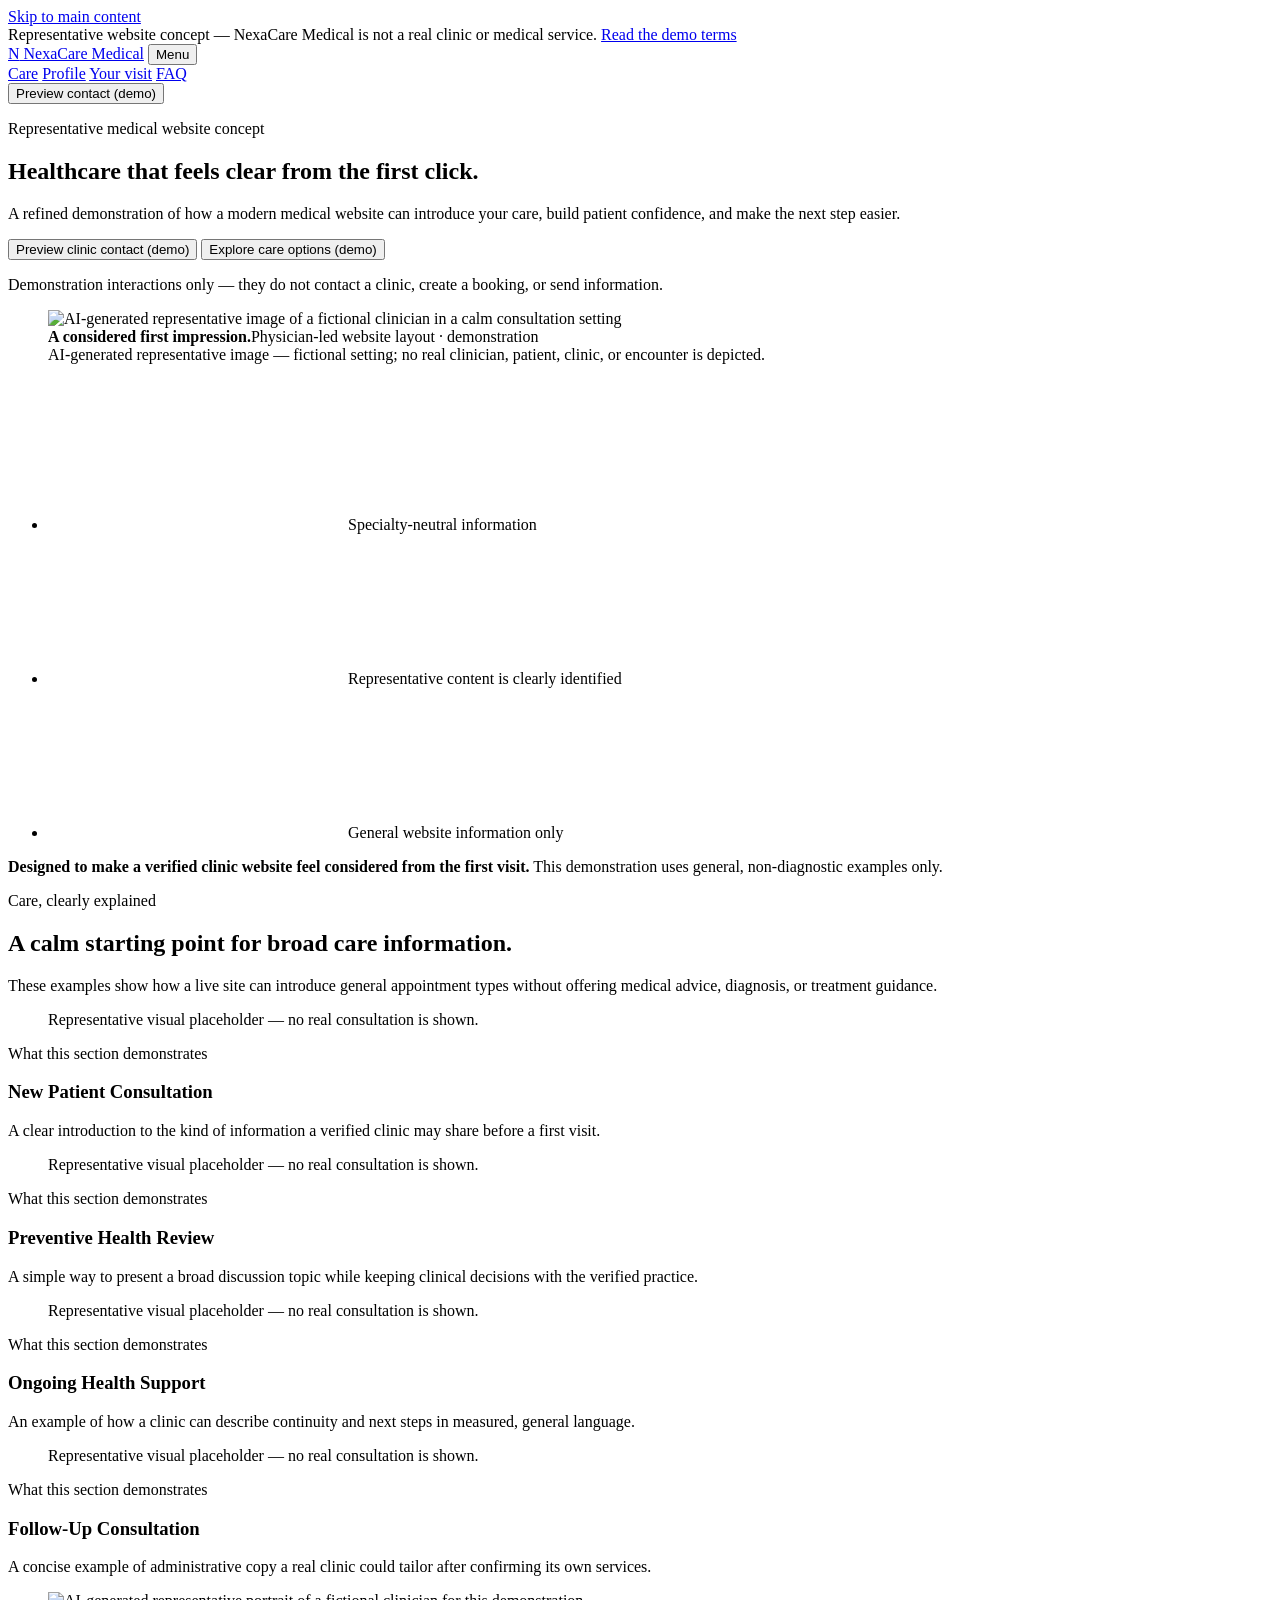
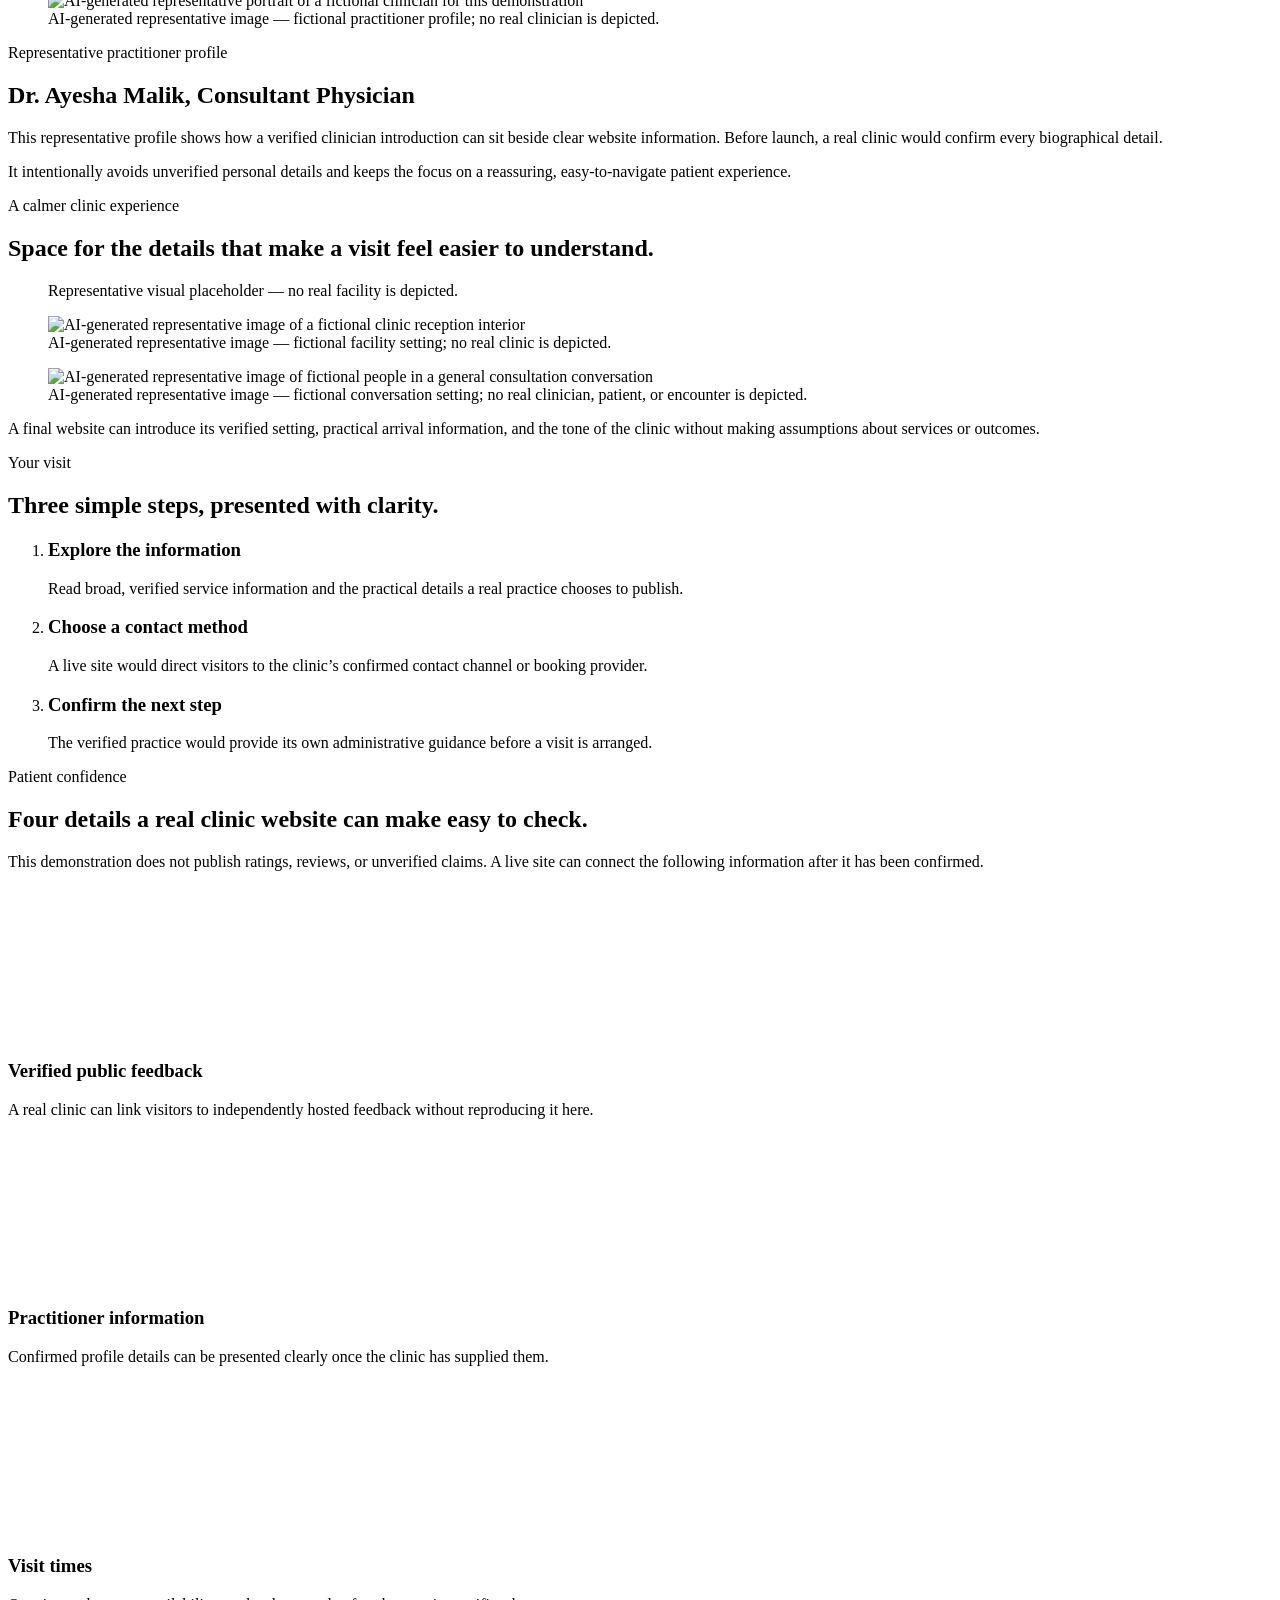
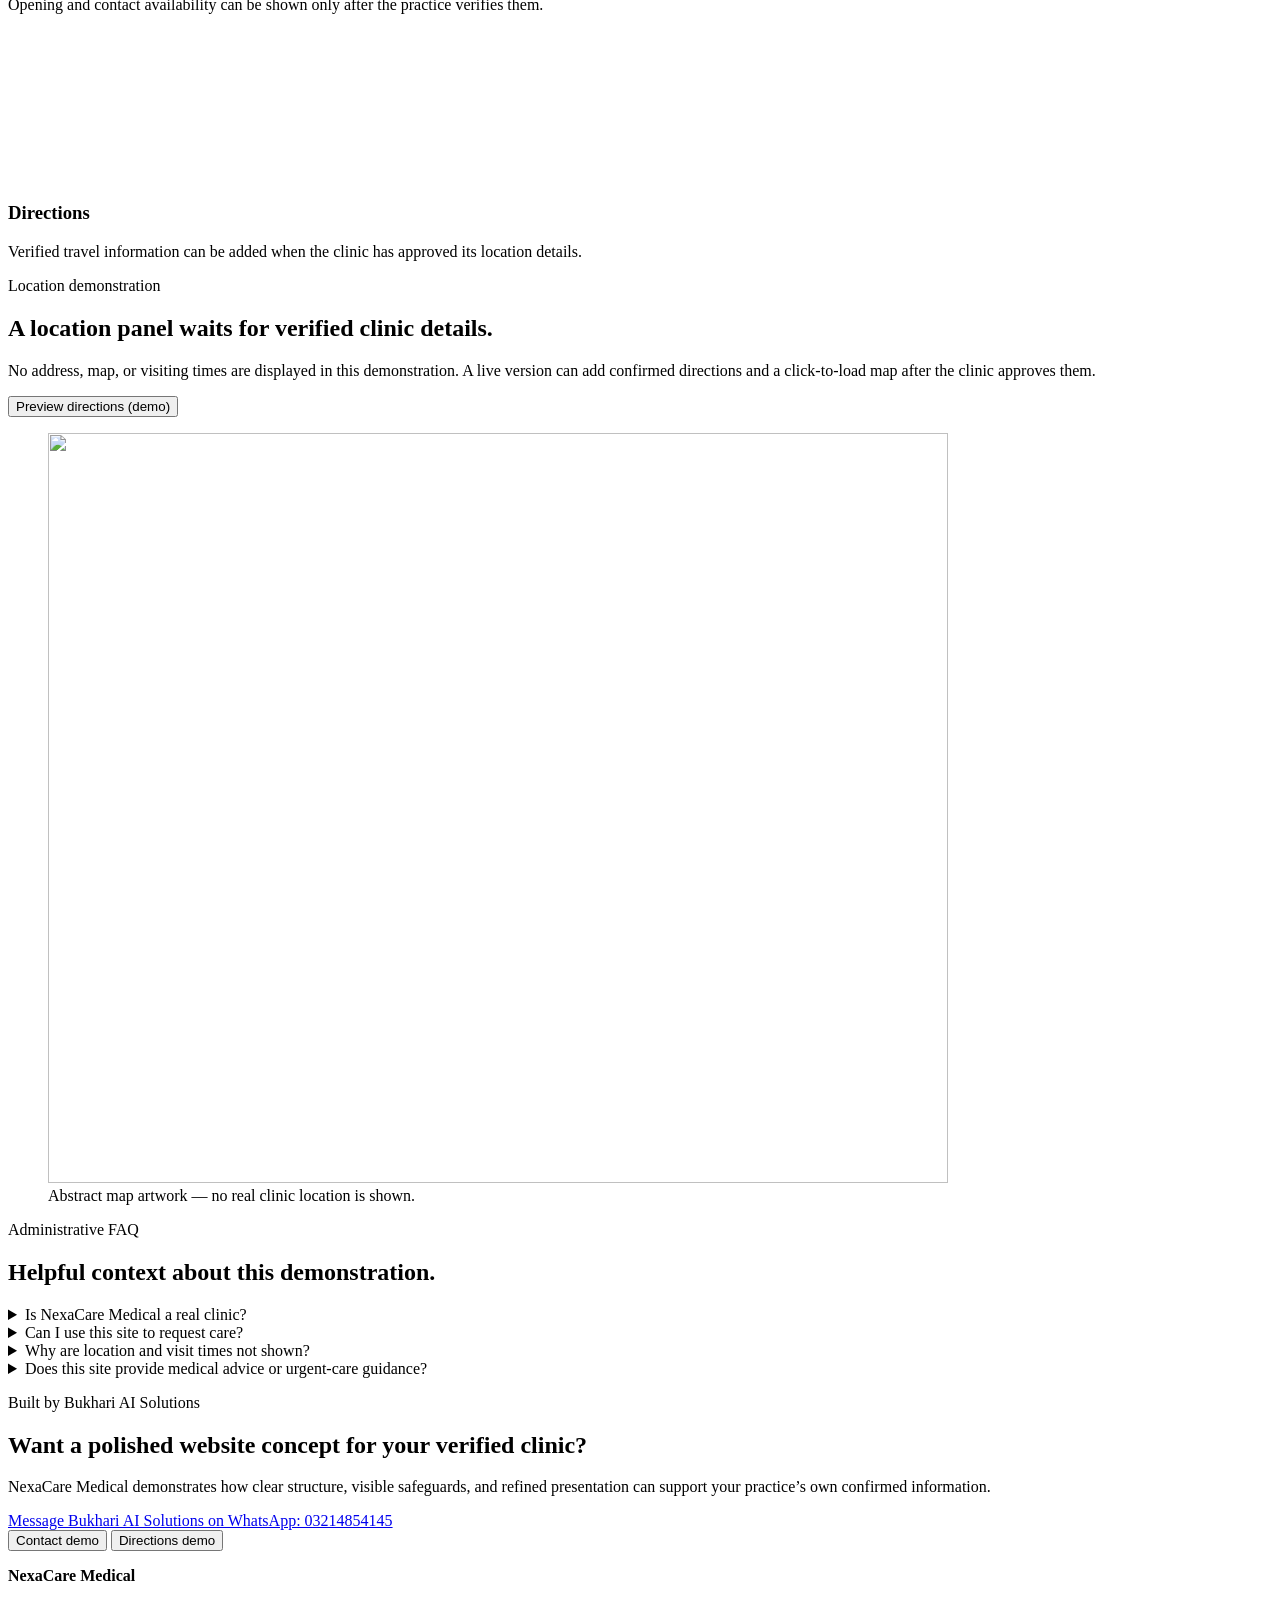
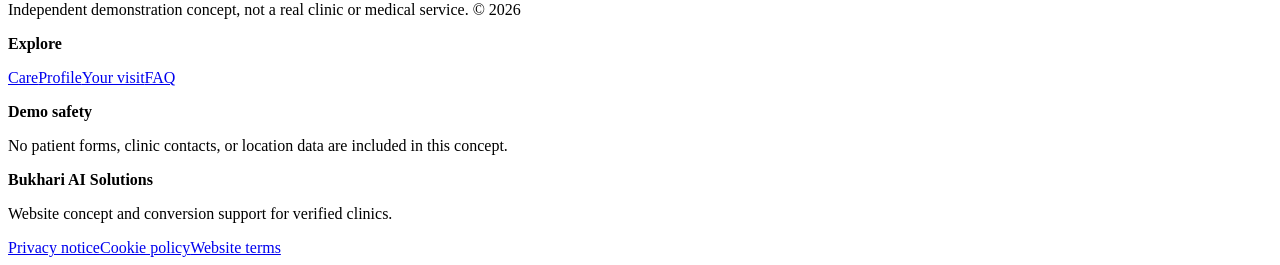
==== index.html @ 62e8ba87 "Manual" ====
<!doctype html>
<html lang="en">
<head>
  <meta charset="utf-8">
  <meta name="viewport" content="width=device-width, initial-scale=1">
  <meta name="robots" content="noindex, nofollow, noarchive, nosnippet">
  <meta name="description" content="NexaCare Medical is a representative static website concept by Bukhari AI Solutions.">
  <title>NexaCare Medical — Demonstration concept</title>
  <link rel="icon" href="data:image/svg+xml,%3Csvg xmlns='http://www.w3.org/2000/svg' viewBox='0 0 64 64'%3E%3Crect width='64' height='64' rx='14' fill='%23102A33'/%3E%3Cpath d='M18 45V19h7l14 16V19h7v26h-7L25 29v16z' fill='%23FFFFFF'/%3E%3Cpath d='M32 13v12M26 19h12' stroke='%23E9785D' stroke-width='4' stroke-linecap='round'/%3E%3C/svg%3E">
  <link rel="stylesheet" href="assets/css/style.css">
  <script src="assets/js/main.js" defer></script>
</head>
<body class="home-page">
  <a class="skip-link" href="#main-content">Skip to main content</a>
  <div class="demo-marquee" role="note">Representative website concept — NexaCare Medical is not a real clinic or medical service. <a href="website-terms.html">Read the demo terms</a></div>

  <header class="site-header">
    <a class="brand" href="index.html" aria-label="NexaCare Medical home"><span aria-hidden="true">N</span> NexaCare Medical</a>
    <button class="menu-toggle js-menu-toggle" type="button" aria-controls="primary-navigation" aria-expanded="false">Menu</button>
    <nav id="primary-navigation" class="primary-navigation" aria-label="Primary">
      <a href="#care">Care</a>
      <a href="#doctor">Profile</a>
      <a href="#visit">Your visit</a>
      <a href="#faq">FAQ</a>
    </nav>
    <button class="button js-demo-action" type="button" data-demo-action="Preview contact" aria-describedby="demo-action-note">Preview contact (demo)</button>
  </header>

  <main id="main-content">
    <section class="page-intro" aria-labelledby="hero-title">
      <div>
        <p class="eyebrow">Representative medical website concept</p>
        <h1 id="hero-title">Healthcare that feels clear from the first click.</h1>
        <p>A refined demonstration of how a modern medical website can introduce your care, build patient confidence, and make the next step easier.</p>
        <div class="action-group" aria-label="Demonstration actions">
          <button class="button button--primary js-demo-action" type="button" data-demo-action="Preview clinic contact" aria-describedby="demo-action-note">Preview clinic contact (demo)</button>
          <button class="button button--secondary js-demo-action" type="button" data-demo-action="Explore care options" aria-describedby="demo-action-note">Explore care options (demo)</button>
        </div>
        <p class="demo-control-note" id="demo-action-note">Demonstration interactions only — they do not contact a clinic, create a booking, or send information.</p>
      </div>
      <figure class="representative-visual hero-visual">
        <img src="assets/images/nexacare-hero.webp" alt="AI-generated representative image of a fictional clinician in a calm consultation setting" width="1600" height="1200" fetchpriority="high" decoding="async">
        <div class="hero-visual__note"><strong>A considered first impression.</strong><span>Physician-led website layout · demonstration</span></div>
        <figcaption>AI-generated representative image — fictional setting; no real clinician, patient, clinic, or encounter is depicted.</figcaption>
      </figure>
      <ul class="trust-cues" aria-label="Demo safeguards">
        <li><svg class="icon" aria-hidden="true"><use href="assets/icons/icon-sprite.svg#check"/></svg>Specialty-neutral information</li>
        <li><svg class="icon" aria-hidden="true"><use href="assets/icons/icon-sprite.svg#check"/></svg>Representative content is clearly identified</li>
        <li><svg class="icon" aria-hidden="true"><use href="assets/icons/icon-sprite.svg#check"/></svg>General website information only</li>
      </ul>
    </section>

    <aside class="trust-strip" aria-label="Website concept summary">
      <p><strong>Designed to make a verified clinic website feel considered from the first visit.</strong> This demonstration uses general, non-diagnostic examples only.</p>
    </aside>

    <section id="care" aria-labelledby="care-title">
      <p class="eyebrow">Care, clearly explained</p>
      <h2 id="care-title">A calm starting point for broad care information.</h2>
      <p>These examples show how a live site can introduce general appointment types without offering medical advice, diagnosis, or treatment guidance.</p>
      <div class="service-grid">
        <article class="service-card">
          <figure class="representative-visual"><div class="representative-visual__placeholder" aria-hidden="true"></div><figcaption>Representative visual placeholder — no real consultation is shown.</figcaption></figure>
          <p class="eyebrow">What this section demonstrates</p><h3>New Patient Consultation</h3>
          <p>A clear introduction to the kind of information a verified clinic may share before a first visit.</p>
        </article>
        <article class="service-card">
          <figure class="representative-visual"><div class="representative-visual__placeholder" aria-hidden="true"></div><figcaption>Representative visual placeholder — no real consultation is shown.</figcaption></figure>
          <p class="eyebrow">What this section demonstrates</p><h3>Preventive Health Review</h3>
          <p>A simple way to present a broad discussion topic while keeping clinical decisions with the verified practice.</p>
        </article>
        <article class="service-card">
          <figure class="representative-visual"><div class="representative-visual__placeholder" aria-hidden="true"></div><figcaption>Representative visual placeholder — no real consultation is shown.</figcaption></figure>
          <p class="eyebrow">What this section demonstrates</p><h3>Ongoing Health Support</h3>
          <p>An example of how a clinic can describe continuity and next steps in measured, general language.</p>
        </article>
        <article class="service-card">
          <figure class="representative-visual"><div class="representative-visual__placeholder" aria-hidden="true"></div><figcaption>Representative visual placeholder — no real consultation is shown.</figcaption></figure>
          <p class="eyebrow">What this section demonstrates</p><h3>Follow-Up Consultation</h3>
          <p>A concise example of administrative copy a real clinic could tailor after confirming its own services.</p>
        </article>
      </div>
    </section>

    <section id="doctor" aria-labelledby="doctor-title">
      <figure class="representative-visual"><img src="assets/images/nexacare-doctor.webp" alt="AI-generated representative portrait of a fictional clinician for this demonstration" width="1200" height="1500" loading="lazy" decoding="async"><figcaption>AI-generated representative image — fictional practitioner profile; no real clinician is depicted.</figcaption></figure>
      <div>
        <p class="eyebrow">Representative practitioner profile</p>
        <h2 id="doctor-title">Dr. Ayesha Malik, Consultant Physician</h2>
        <p>This representative profile shows how a verified clinician introduction can sit beside clear website information. Before launch, a real clinic would confirm every biographical detail.</p>
        <p>It intentionally avoids unverified personal details and keeps the focus on a reassuring, easy-to-navigate patient experience.</p>
      </div>
    </section>

    <section id="experience" aria-labelledby="experience-title">
      <p class="eyebrow">A calmer clinic experience</p>
      <h2 id="experience-title">Space for the details that make a visit feel easier to understand.</h2>
      <div class="experience-gallery">
        <figure class="representative-visual"><div class="representative-visual__placeholder" aria-hidden="true"></div><figcaption>Representative visual placeholder — no real facility is depicted.</figcaption></figure>
        <figure class="representative-visual"><img src="assets/images/nexacare-clinic.webp" alt="AI-generated representative image of a fictional clinic reception interior" width="1600" height="1067" loading="lazy" decoding="async"><figcaption>AI-generated representative image — fictional facility setting; no real clinic is depicted.</figcaption></figure>
        <figure class="representative-visual"><img src="assets/images/nexacare-consultation.webp" alt="AI-generated representative image of fictional people in a general consultation conversation" width="1600" height="1067" loading="lazy" decoding="async"><figcaption>AI-generated representative image — fictional conversation setting; no real clinician, patient, or encounter is depicted.</figcaption></figure>
      </div>
      <p>A final website can introduce its verified setting, practical arrival information, and the tone of the clinic without making assumptions about services or outcomes.</p>
    </section>

    <section id="visit" aria-labelledby="visit-title">
      <p class="eyebrow">Your visit</p>
      <h2 id="visit-title">Three simple steps, presented with clarity.</h2>
      <ol class="visit-steps">
        <li><h3>Explore the information</h3><p>Read broad, verified service information and the practical details a real practice chooses to publish.</p></li>
        <li><h3>Choose a contact method</h3><p>A live site would direct visitors to the clinic’s confirmed contact channel or booking provider.</p></li>
        <li><h3>Confirm the next step</h3><p>The verified practice would provide its own administrative guidance before a visit is arranged.</p></li>
      </ol>
    </section>

    <section id="confidence" aria-labelledby="confidence-title">
      <p class="eyebrow">Patient confidence</p>
      <h2 id="confidence-title">Four details a real clinic website can make easy to check.</h2>
      <p>This demonstration does not publish ratings, reviews, or unverified claims. A live site can connect the following information after it has been confirmed.</p>
      <div class="confidence-grid">
        <article><svg class="icon" aria-hidden="true"><use href="assets/icons/icon-sprite.svg#shield"/></svg><h3>Verified public feedback</h3><p>A real clinic can link visitors to independently hosted feedback without reproducing it here.</p></article>
        <article><svg class="icon" aria-hidden="true"><use href="assets/icons/icon-sprite.svg#profile"/></svg><h3>Practitioner information</h3><p>Confirmed profile details can be presented clearly once the clinic has supplied them.</p></article>
        <article><svg class="icon" aria-hidden="true"><use href="assets/icons/icon-sprite.svg#clock"/></svg><h3>Visit times</h3><p>Opening and contact availability can be shown only after the practice verifies them.</p></article>
        <article><svg class="icon" aria-hidden="true"><use href="assets/icons/icon-sprite.svg#pin"/></svg><h3>Directions</h3><p>Verified travel information can be added when the clinic has approved its location details.</p></article>
      </div>
    </section>

    <section id="location" aria-labelledby="location-title">
      <div class="location-panel">
        <p class="eyebrow">Location demonstration</p>
        <h2 id="location-title">A location panel waits for verified clinic details.</h2>
        <p>No address, map, or visiting times are displayed in this demonstration. A live version can add confirmed directions and a click-to-load map after the clinic approves them.</p>
        <button class="button js-demo-action" type="button" data-demo-action="Preview directions" aria-describedby="demo-action-note">Preview directions (demo)</button>
      </div>
      <figure class="representative-visual map-visual"><img src="assets/images/map-artwork.svg" alt="" aria-hidden="true" width="900" height="750" loading="lazy" decoding="async"><figcaption>Abstract map artwork — no real clinic location is shown.</figcaption></figure>
    </section>

    <section id="faq" aria-labelledby="faq-title">
      <p class="eyebrow">Administrative FAQ</p>
      <h2 id="faq-title">Helpful context about this demonstration.</h2>
      <div class="faq-list">
        <details><summary class="js-accordion-trigger" aria-expanded="false">Is NexaCare Medical a real clinic?</summary><p>No. NexaCare Medical is a representative website concept and does not provide medical services.</p></details>
        <details><summary class="js-accordion-trigger" aria-expanded="false">Can I use this site to request care?</summary><p>No. The clinic controls are demonstration interactions only; they do not create a booking or send information.</p></details>
        <details><summary class="js-accordion-trigger" aria-expanded="false">Why are location and visit times not shown?</summary><p>Those details must be supplied and approved by a real clinic before they can be published.</p></details>
        <details><summary class="js-accordion-trigger" aria-expanded="false">Does this site provide medical advice or urgent-care guidance?</summary><p>No. A live clinic would publish its own approved guidance. This demonstration must not be used for medical advice or urgent care.</p></details>
      </div>
    </section>

    <section id="contact" class="bukhari-conversion" aria-labelledby="contact-title">
      <p class="eyebrow">Built by Bukhari AI Solutions</p>
      <h2 id="contact-title">Want a polished website concept for your verified clinic?</h2>
      <p>NexaCare Medical demonstrates how clear structure, visible safeguards, and refined presentation can support your practice’s own confirmed information.</p>
      <a class="button button--primary" href="https://wa.me/923214854145?text=I%20would%20like%20to%20ask%20about%20a%20verified%20clinic%20website.">Message Bukhari AI Solutions on WhatsApp: 03214854145</a>
    </section>
  </main>

  <nav class="mobile-quick-actions" aria-label="Demonstration quick actions">
    <button class="button button--primary js-demo-action" type="button" data-demo-action="Preview clinic contact">Contact demo</button>
    <button class="button button--secondary js-demo-action" type="button" data-demo-action="Preview directions">Directions demo</button>
  </nav>

  <aside id="privacy-bar" class="privacy-bar" aria-label="Local preference notice" hidden>
    <p>This static demo uses no analytics or advertising cookies. Selecting “Got it” stores only a local acknowledgement on this device. <a href="cookie-policy.html">Read the cookie policy</a>.</p>
    <button id="acknowledge-privacy" class="button" type="button">Got it</button>
  </aside>

  <dialog id="demo-dialog" aria-labelledby="demo-dialog-title">
    <h2 id="demo-dialog-title">Demonstration interaction</h2>
    <p data-dialog-message></p>
    <p>This panel will explain how a live clinic website can connect visitors to confirmed contact options. It does not collect information.</p>
    <button class="js-dialog-close" type="button">Close</button>
    <a href="https://wa.me/923214854145?text=I%20would%20like%20to%20ask%20about%20a%20verified%20clinic%20website.">Message Bukhari AI Solutions on WhatsApp: 03214854145</a>
  </dialog>

  <footer class="site-footer">
    <div><p><strong>NexaCare Medical</strong></p><p>Independent demonstration concept, not a real clinic or medical service. © <span id="current-year">2026</span></p></div>
    <div><p><strong>Explore</strong></p><nav aria-label="Footer sections"><a href="#care">Care</a><a href="#doctor">Profile</a><a href="#visit">Your visit</a><a href="#faq">FAQ</a></nav></div>
    <div><p><strong>Demo safety</strong></p><p>No patient forms, clinic contacts, or location data are included in this concept.</p></div>
    <div><p><strong>Bukhari AI Solutions</strong></p><p>Website concept and conversion support for verified clinics.</p></div>
    <nav aria-label="Legal"><a href="privacy-notice.html">Privacy notice</a><a href="cookie-policy.html">Cookie policy</a><a href="website-terms.html">Website terms</a></nav>
  </footer>
</body>
</html>
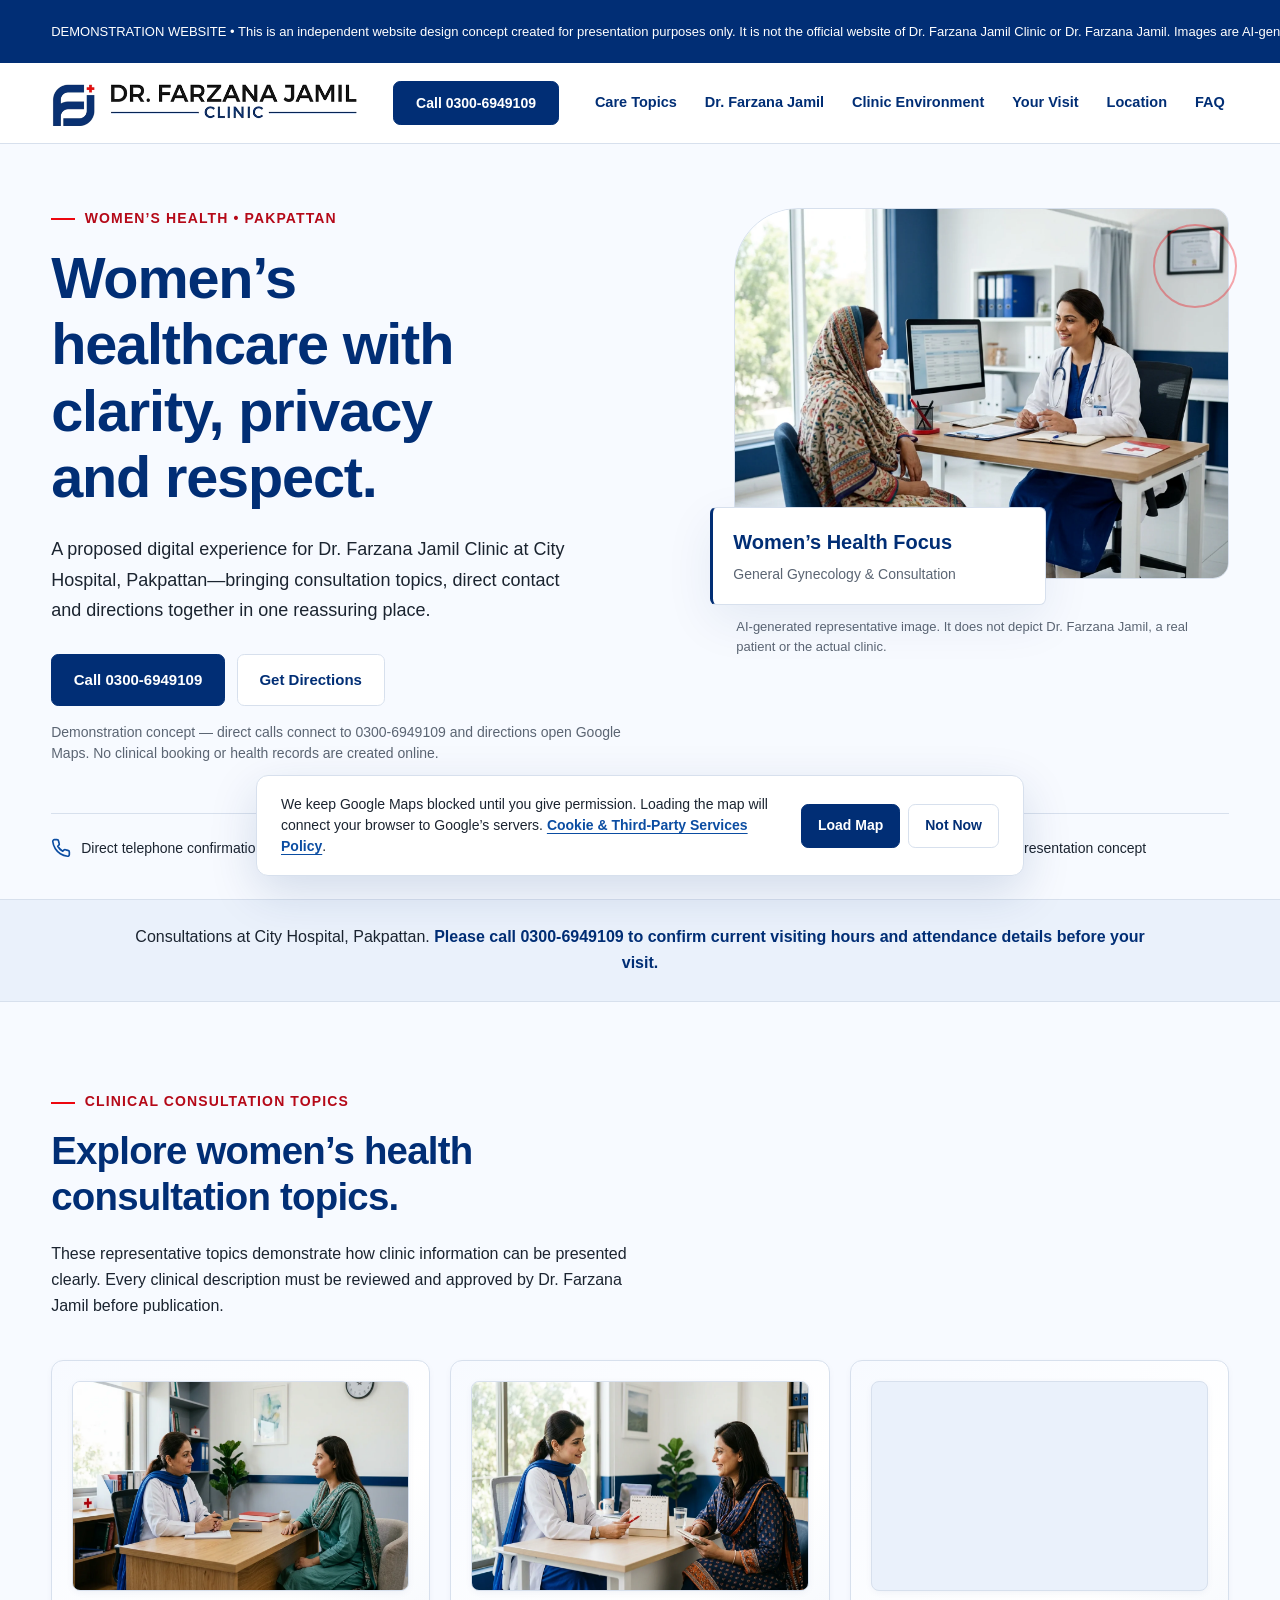
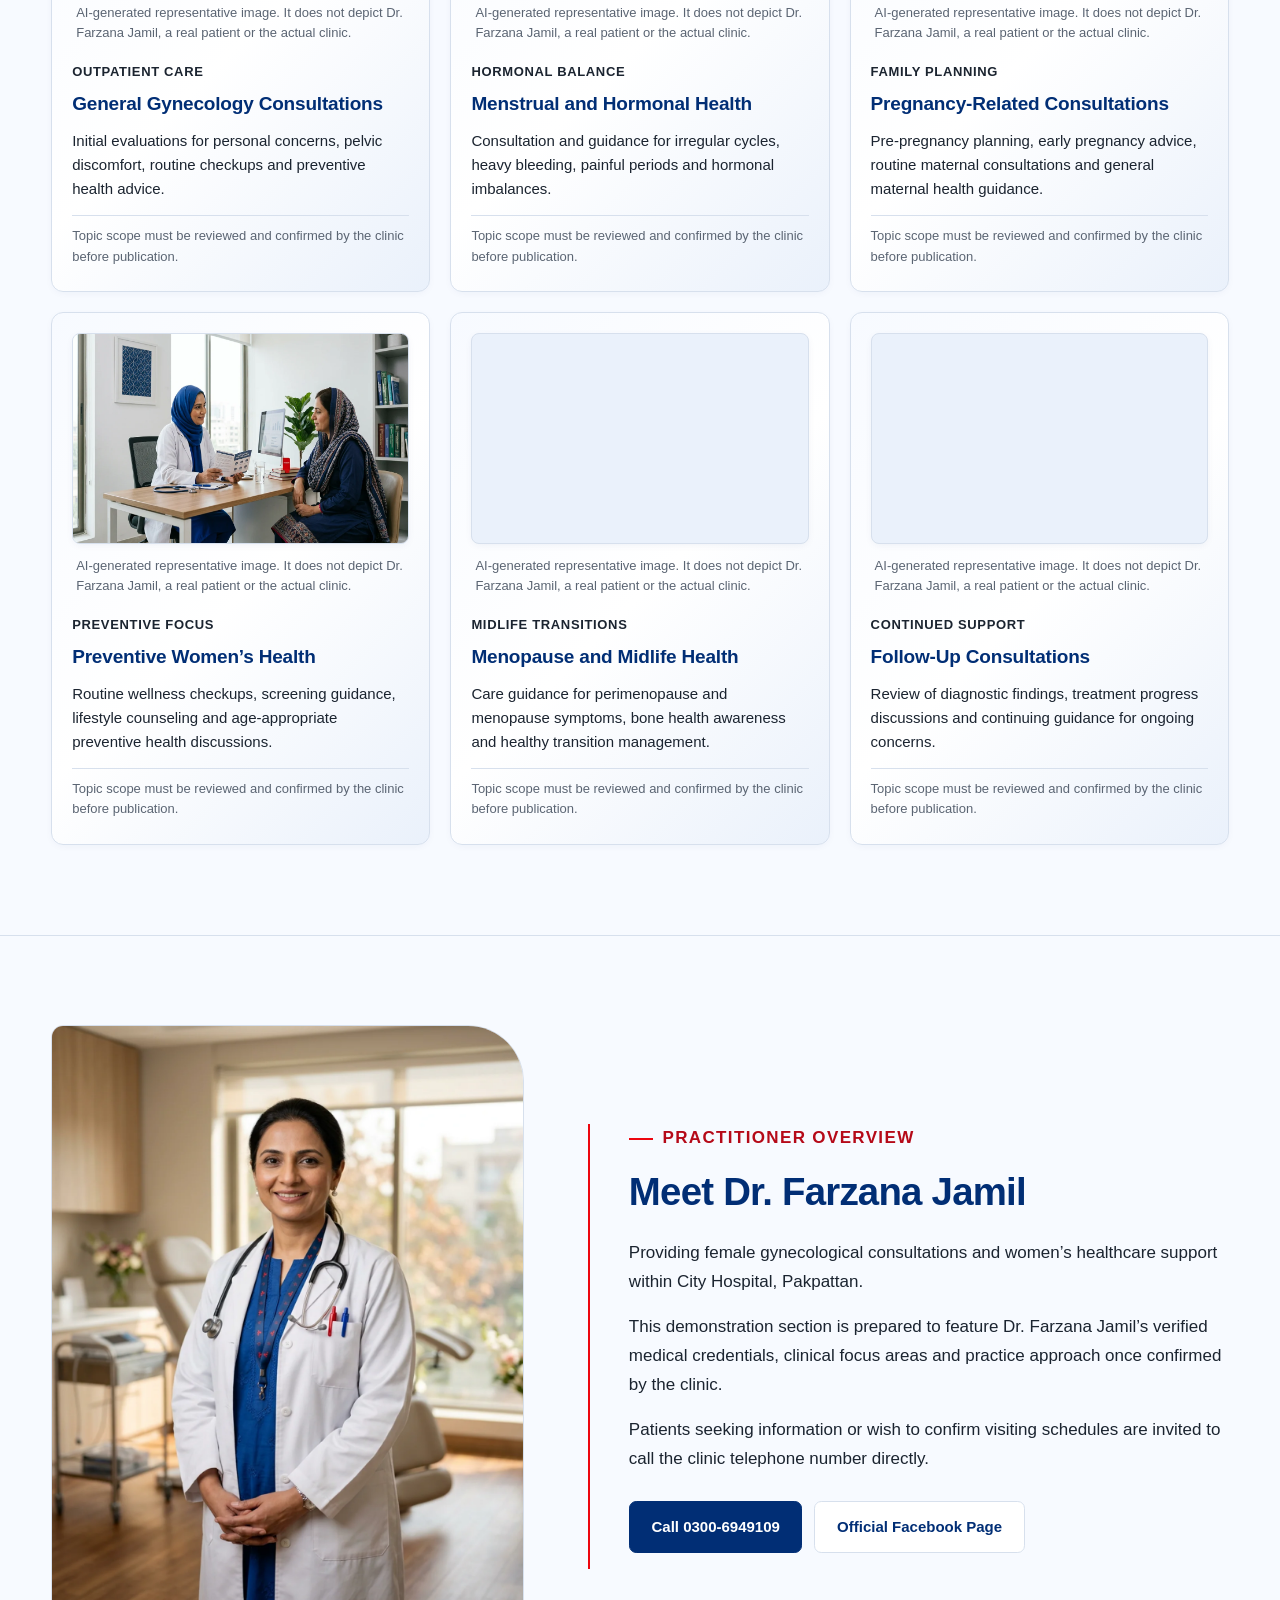
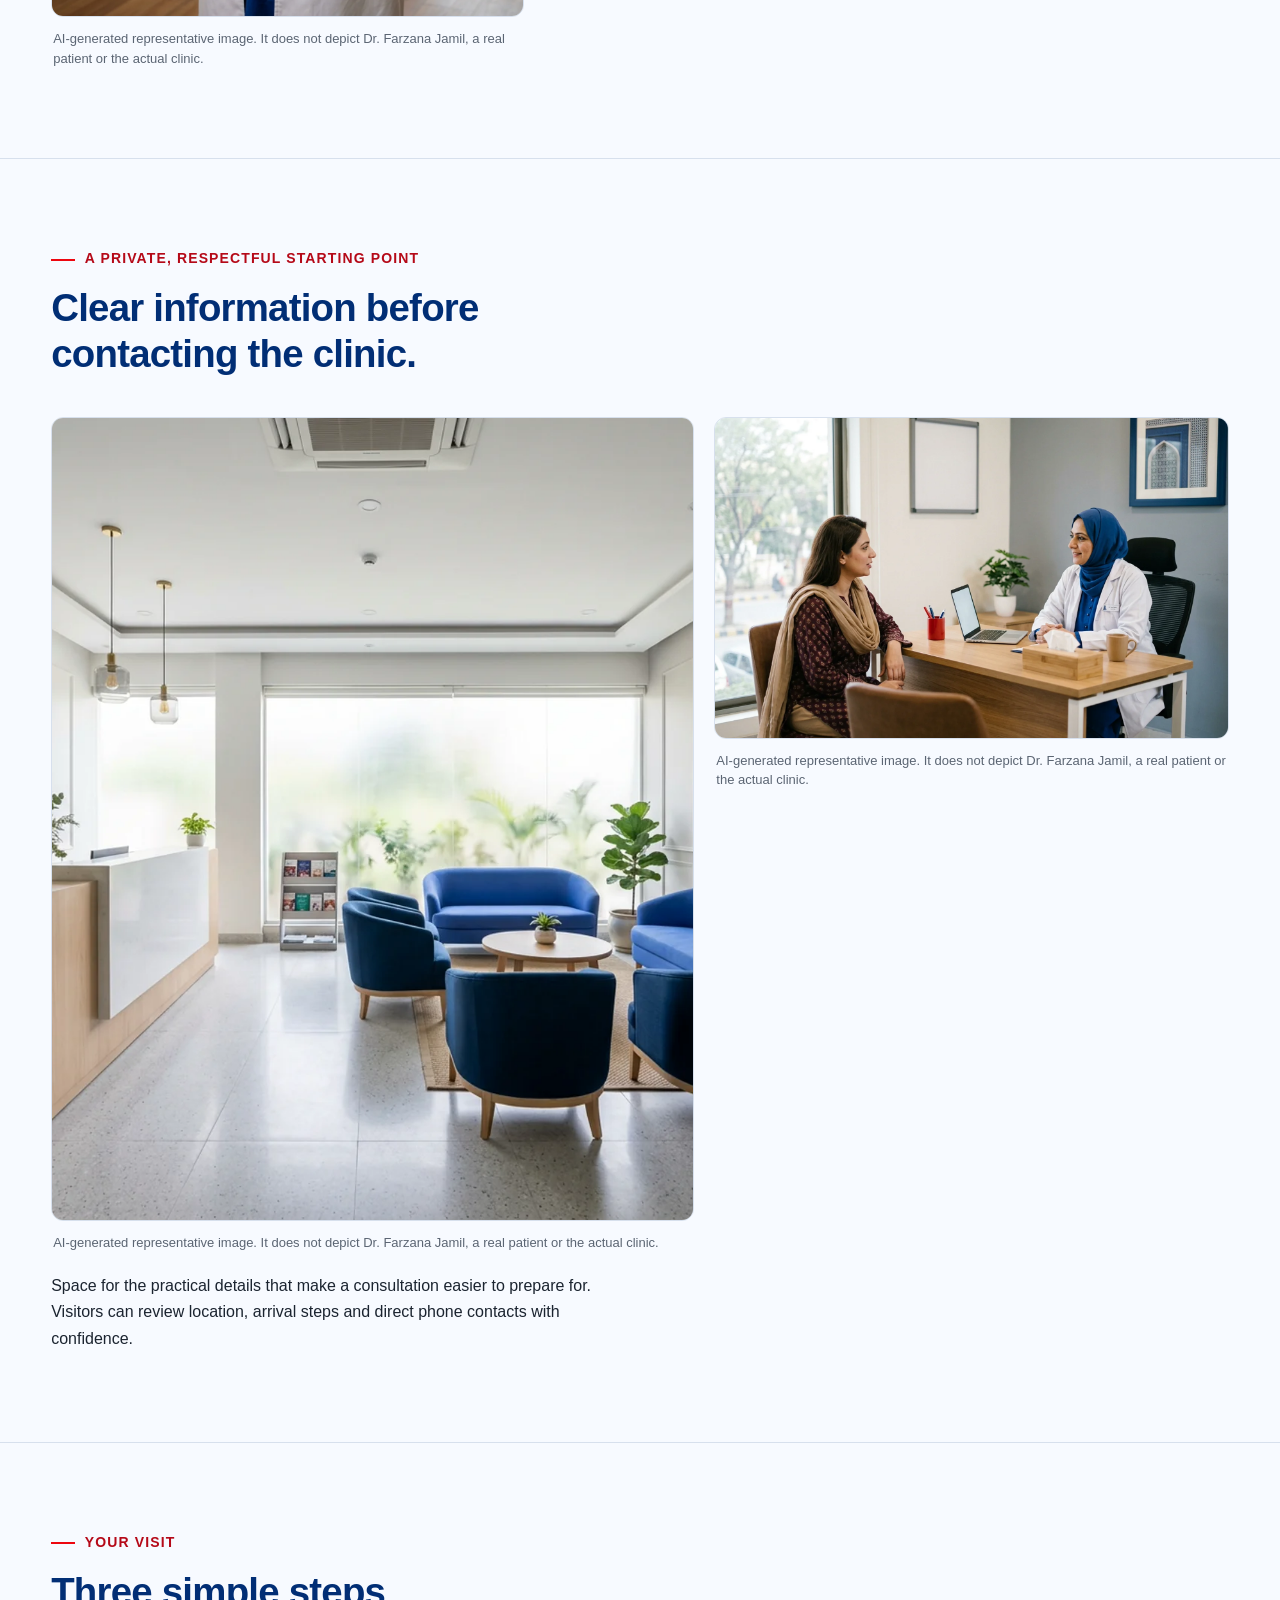
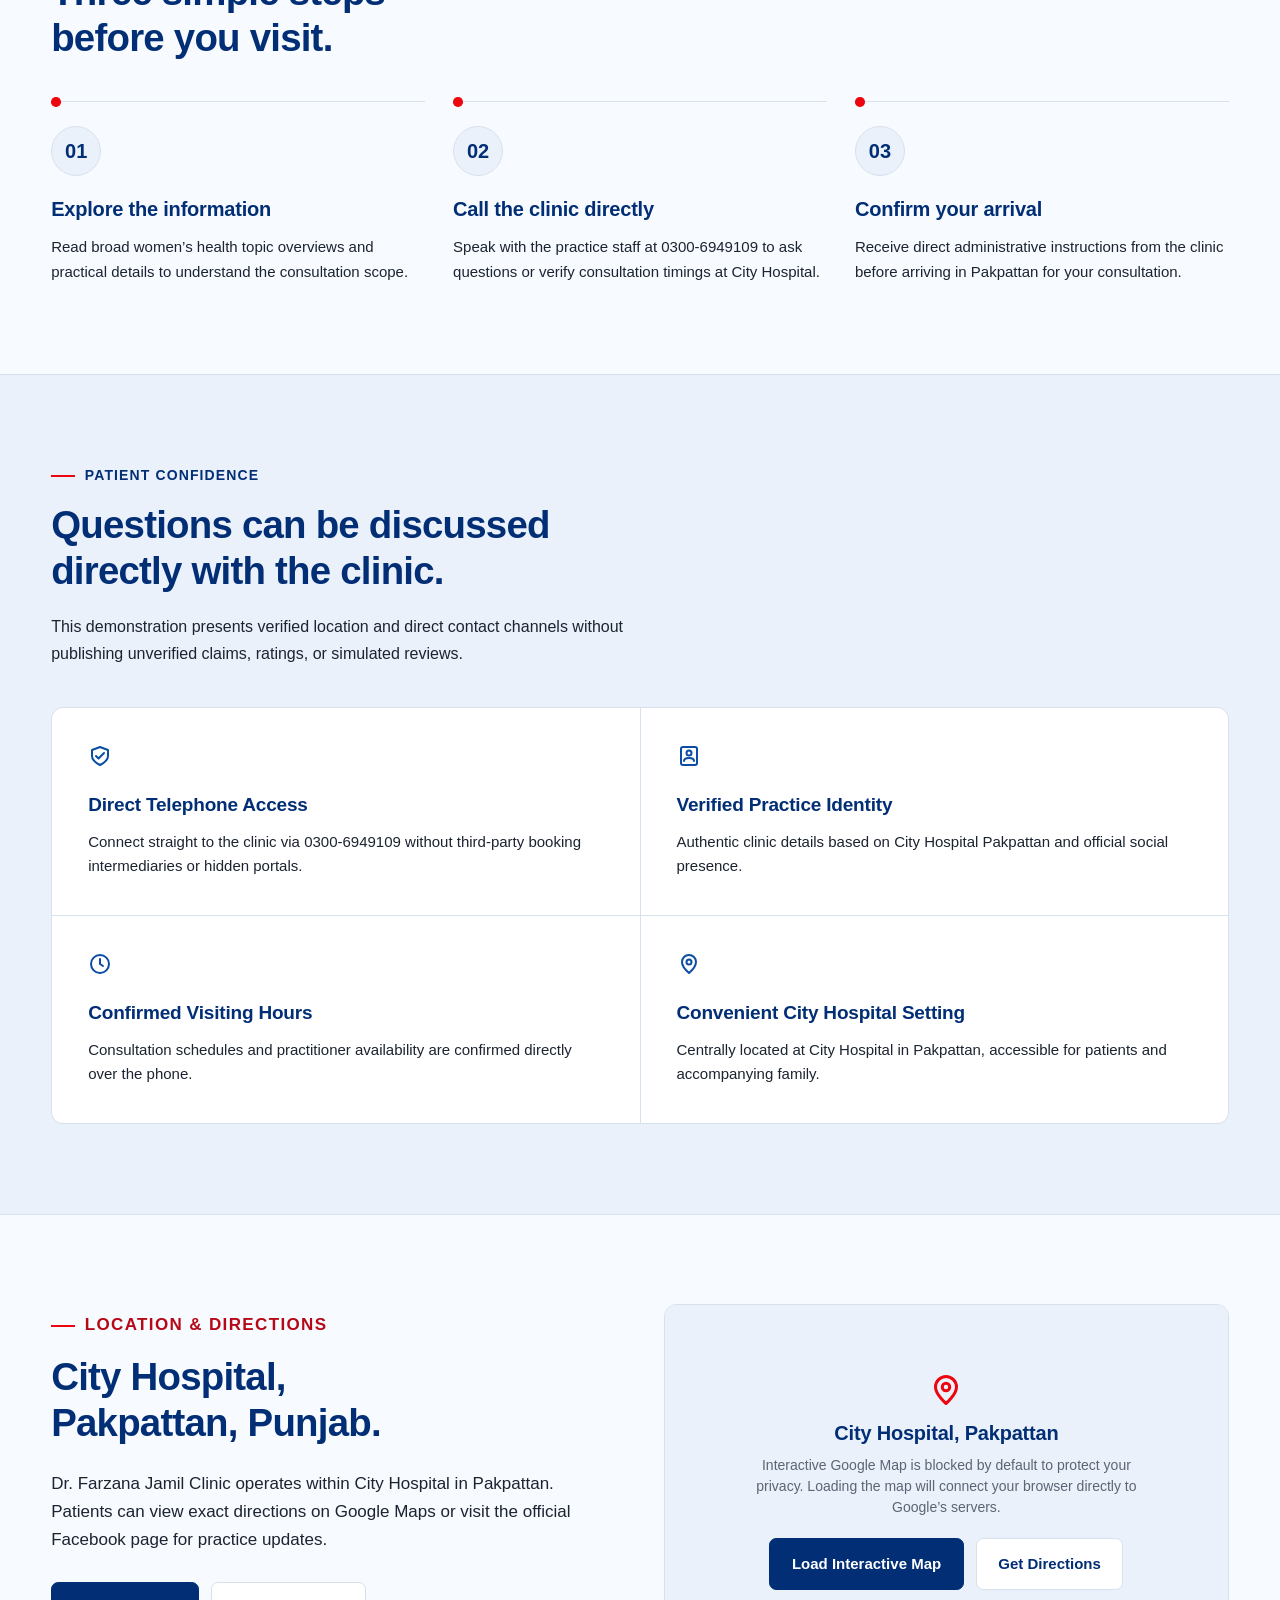
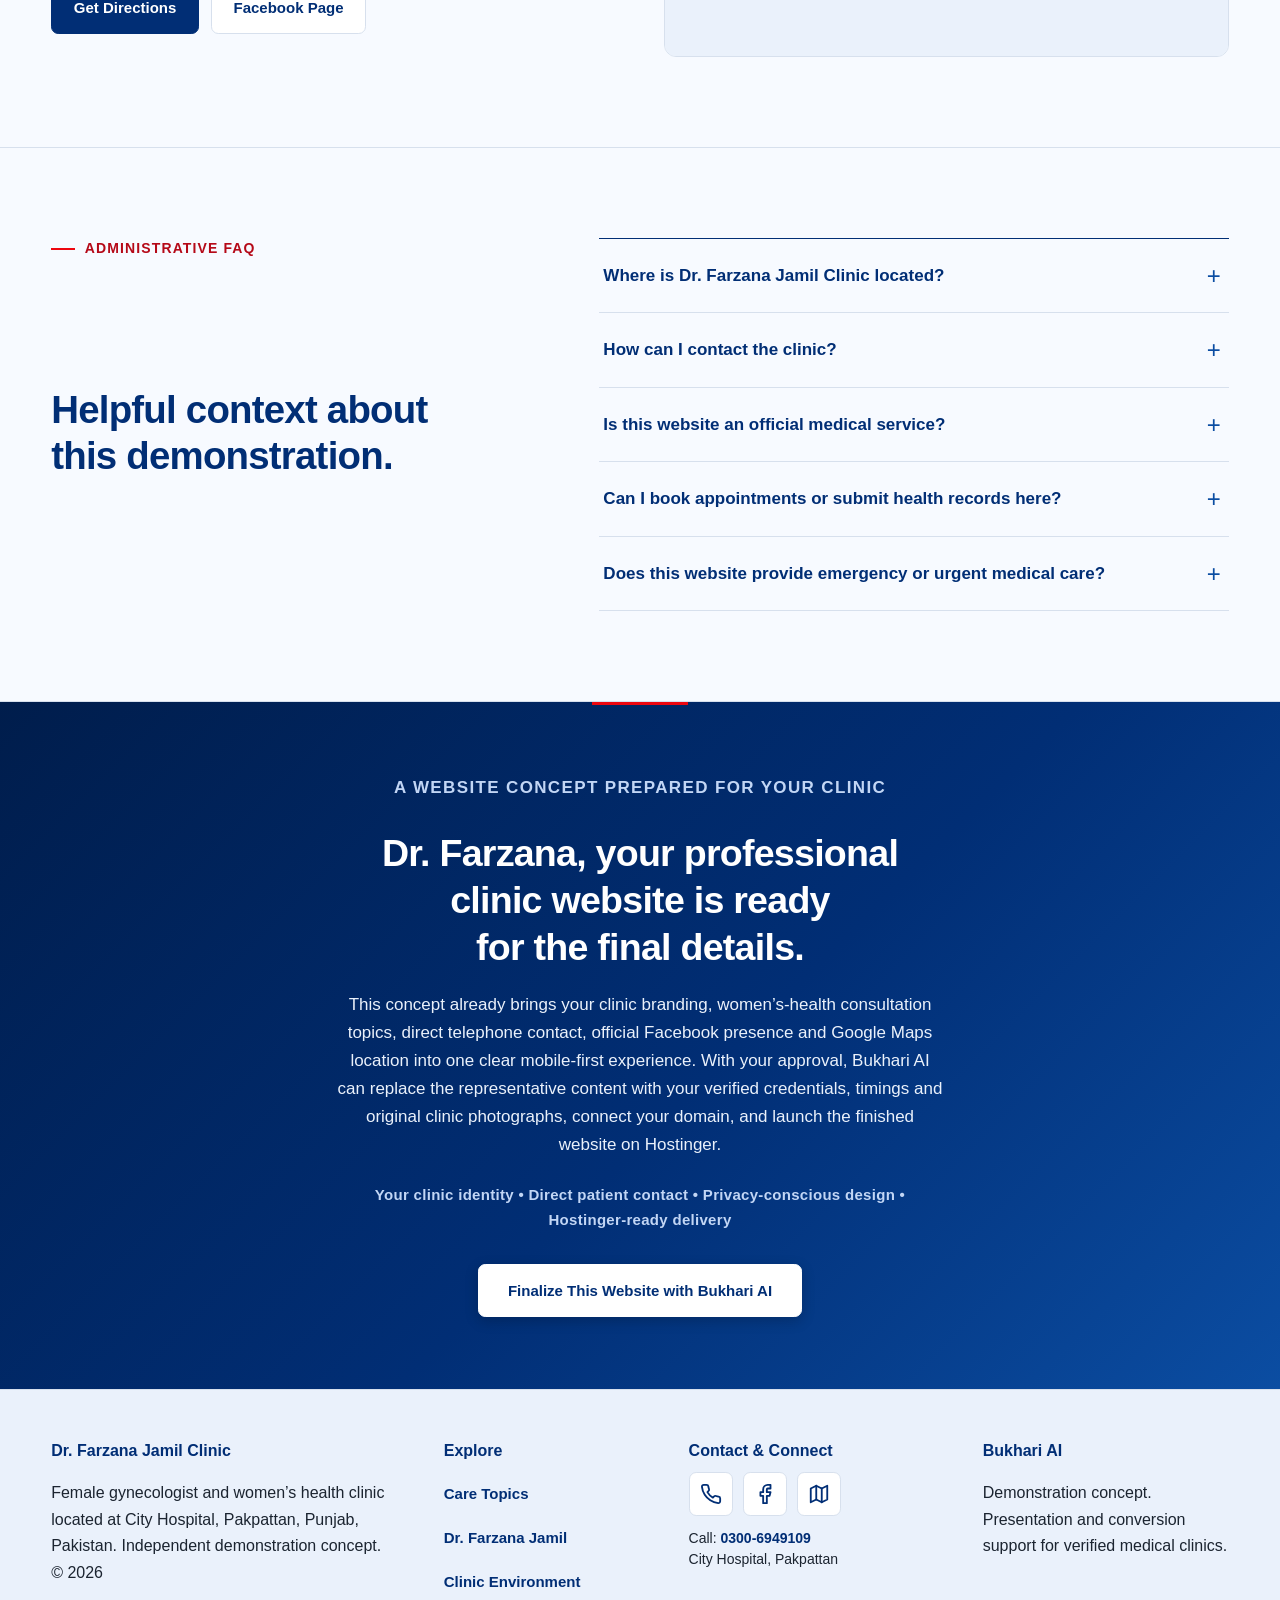
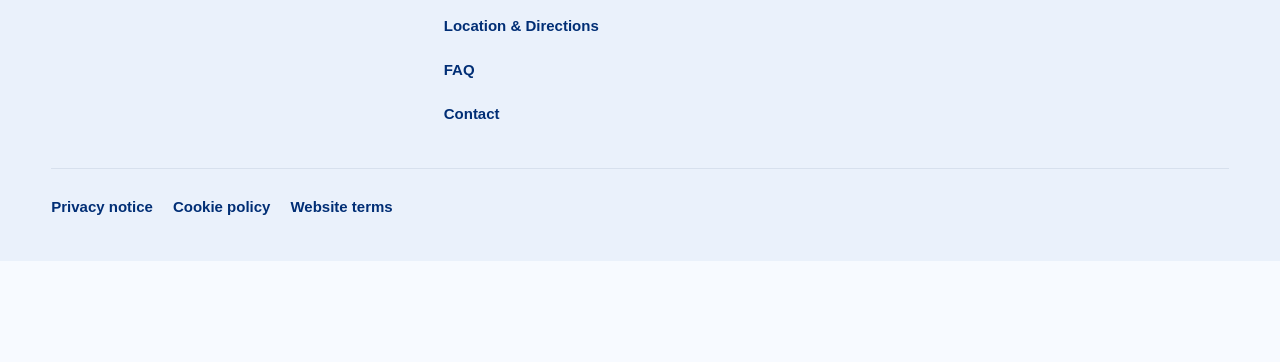
==== commit ad76f4e7: "refactor: rebrand project to Dr. Farzana Jamil Clinic Update project branding, documentation, and me" ====
--- a/index.html
+++ b/index.html
@@ -4,180 +4,387 @@
   <meta charset="utf-8">
   <meta name="viewport" content="width=device-width, initial-scale=1">
   <meta name="robots" content="noindex, nofollow, noarchive, nosnippet">
-  <meta name="description" content="NexaCare Medical is a representative static website concept by Bukhari AI Solutions.">
-  <title>NexaCare Medical — Demonstration concept</title>
-  <link rel="icon" href="data:image/svg+xml,%3Csvg xmlns='http://www.w3.org/2000/svg' viewBox='0 0 64 64'%3E%3Crect width='64' height='64' rx='14' fill='%23102A33'/%3E%3Cpath d='M18 45V19h7l14 16V19h7v26h-7L25 29v16z' fill='%23FFFFFF'/%3E%3Cpath d='M32 13v12M26 19h12' stroke='%23E9785D' stroke-width='4' stroke-linecap='round'/%3E%3C/svg%3E">
+  <meta name="description" content="Dr. Farzana Jamil Clinic demonstration website — Women's health, gynecology, and maternity consultations at City Hospital, Pakpattan, Punjab.">
+  <title>Dr. Farzana Jamil Clinic — Women’s Healthcare Demonstration, Pakpattan</title>
+  <link rel="icon" href="data:image/svg+xml,%3Csvg xmlns='http://www.w3.org/2000/svg' viewBox='0 0 64 64'%3E%3Crect width='64' height='64' rx='14' fill='%23FFFFFF' stroke='%23D7E0ED' stroke-width='2'/%3E%3Cpath d='M14 16v32M14 16h16M14 31h12' stroke='%23012E75' stroke-width='5' stroke-linecap='round' stroke-linejoin='round'/%3E%3Cpath d='M36 16v22c0 6-4 9-9 9-3 0-5-1-7-2' fill='none' stroke='%23012E75' stroke-width='5' stroke-linecap='round'/%3E%3Cpath d='M51 14v16M43 22h16' stroke='%23ED060F' stroke-width='4' stroke-linecap='round'/%3E%3C/svg%3E">
   <link rel="stylesheet" href="assets/css/style.css">
   <script src="assets/js/main.js" defer></script>
 </head>
-<body class="home-page">
+<body>
   <a class="skip-link" href="#main-content">Skip to main content</a>
-  <div class="demo-marquee" role="note">Representative website concept — NexaCare Medical is not a real clinic or medical service. <a href="website-terms.html">Read the demo terms</a></div>
+
+  <!-- Demonstration Marquee Notice: moves horizontally at readable speed, pauses on hover/focus, static on reduced motion -->
+  <div class="demo-marquee" role="note" aria-label="Demonstration website disclosure">
+    <div class="demo-marquee__track">
+      <span class="demo-marquee__item">DEMONSTRATION WEBSITE • This is an independent website design concept created for presentation purposes only. It is not the official website of Dr. Farzana Jamil Clinic or Dr. Farzana Jamil. Images are AI-generated or representative, and all practitioner details, services, clinical information, emergency guidance and contact information require approval and verification by the practice before publication. Do not rely on this demonstration website for medical advice or urgent care. <a href="website-terms.html">Read the demo terms</a></span>
+      <span class="demo-marquee__item" aria-hidden="true">DEMONSTRATION WEBSITE • This is an independent website design concept created for presentation purposes only. It is not the official website of Dr. Farzana Jamil Clinic or Dr. Farzana Jamil. Images are AI-generated or representative, and all practitioner details, services, clinical information, emergency guidance and contact information require approval and verification by the practice before publication. Do not rely on this demonstration website for medical advice or urgent care. <a href="website-terms.html">Read the demo terms</a></span>
+    </div>
+  </div>
 
   <header class="site-header">
-    <a class="brand" href="index.html" aria-label="NexaCare Medical home"><span aria-hidden="true">N</span> NexaCare Medical</a>
-    <button class="menu-toggle js-menu-toggle" type="button" aria-controls="primary-navigation" aria-expanded="false">Menu</button>
-    <nav id="primary-navigation" class="primary-navigation" aria-label="Primary">
-      <a href="#care">Care</a>
-      <a href="#doctor">Profile</a>
-      <a href="#visit">Your visit</a>
-      <a href="#faq">FAQ</a>
-    </nav>
-    <button class="button js-demo-action" type="button" data-demo-action="Preview contact" aria-describedby="demo-action-note">Preview contact (demo)</button>
+    <div class="site-header__main">
+      <a class="brand" href="index.html" aria-label="Dr. Farzana Jamil Clinic home">
+        <img class="brand-logo" src="assets/images/dr-farzana-jamil-logo.png" alt="Dr. Farzana Jamil Clinic logo" width="607" height="88">
+      </a>
+      <button class="menu-toggle js-menu-toggle" type="button" aria-controls="primary-navigation" aria-expanded="false">Menu</button>
+      <nav id="primary-navigation" class="primary-navigation" aria-label="Primary navigation">
+        <a href="#care">Care Topics</a>
+        <a href="#doctor">Dr. Farzana Jamil</a>
+        <a href="#experience">Clinic Environment</a>
+        <a href="#visit">Your Visit</a>
+        <a href="#location">Location</a>
+        <a href="#faq">FAQ</a>
+      </nav>
+      <a class="button button--primary header-call-btn" href="tel:+923006949109" aria-label="Call clinic at 0300-6949109">Call 0300-6949109</a>
+    </div>
   </header>
 
   <main id="main-content">
+    <!-- Hero Section -->
     <section class="page-intro" aria-labelledby="hero-title">
       <div>
-        <p class="eyebrow">Representative medical website concept</p>
-        <h1 id="hero-title">Healthcare that feels clear from the first click.</h1>
-        <p>A refined demonstration of how a modern medical website can introduce your care, build patient confidence, and make the next step easier.</p>
-        <div class="action-group" aria-label="Demonstration actions">
-          <button class="button button--primary js-demo-action" type="button" data-demo-action="Preview clinic contact" aria-describedby="demo-action-note">Preview clinic contact (demo)</button>
-          <button class="button button--secondary js-demo-action" type="button" data-demo-action="Explore care options" aria-describedby="demo-action-note">Explore care options (demo)</button>
-        </div>
-        <p class="demo-control-note" id="demo-action-note">Demonstration interactions only — they do not contact a clinic, create a booking, or send information.</p>
+        <p class="eyebrow">WOMEN’S HEALTH • PAKPATTAN</p>
+        <h1 id="hero-title">Women’s healthcare with clarity, privacy and respect.</h1>
+        <p>A proposed digital experience for Dr. Farzana Jamil Clinic at City Hospital, Pakpattan—bringing consultation topics, direct contact and directions together in one reassuring place.</p>
+        <div class="action-group" aria-label="Clinic primary actions">
+          <a class="button button--primary" href="tel:+923006949109">Call 0300-6949109</a>
+          <a class="button button--secondary" href="https://www.google.com/maps/search/?api=1&amp;query=Dr+Farzana+Jamil+Clinic+Pakpattan" target="_blank" rel="noopener">Get Directions</a>
+        </div>
+        <p class="demo-control-note" id="demo-action-note">Demonstration concept — direct calls connect to 0300-6949109 and directions open Google Maps. No clinical booking or health records are created online.</p>
       </div>
       <figure class="representative-visual hero-visual">
-        <img src="assets/images/nexacare-hero.webp" alt="AI-generated representative image of a fictional clinician in a calm consultation setting" width="1600" height="1200" fetchpriority="high" decoding="async">
-        <div class="hero-visual__note"><strong>A considered first impression.</strong><span>Physician-led website layout · demonstration</span></div>
-        <figcaption>AI-generated representative image — fictional setting; no real clinician, patient, clinic, or encounter is depicted.</figcaption>
+        <img src="assets/images/farzana-hero.webp" alt="AI-generated representative image of a fictional Pakistani female doctor in a private women's health consultation room" width="1600" height="1200" fetchpriority="high" decoding="async">
+        <div class="hero-visual__note">
+          <strong>Women’s Health Focus</strong>
+          <span>General Gynecology &amp; Consultation</span>
+        </div>
+        <figcaption>AI-generated representative image. It does not depict Dr. Farzana Jamil, a real patient or the actual clinic.</figcaption>
       </figure>
-      <ul class="trust-cues" aria-label="Demo safeguards">
-        <li><svg class="icon" aria-hidden="true"><use href="assets/icons/icon-sprite.svg#check"/></svg>Specialty-neutral information</li>
-        <li><svg class="icon" aria-hidden="true"><use href="assets/icons/icon-sprite.svg#check"/></svg>Representative content is clearly identified</li>
-        <li><svg class="icon" aria-hidden="true"><use href="assets/icons/icon-sprite.svg#check"/></svg>General website information only</li>
+
+      <ul class="trust-cues" aria-label="Demonstration features">
+        <li>
+          <svg class="icon" aria-hidden="true"><use href="assets/icons/icon-sprite.svg#phone"/></svg>
+          <span>Direct telephone confirmation before travel</span>
+        </li>
+        <li>
+          <svg class="icon" aria-hidden="true"><use href="assets/icons/icon-sprite.svg#pin"/></svg>
+          <span>City Hospital Pakpattan setting</span>
+        </li>
+        <li>
+          <svg class="icon" aria-hidden="true"><use href="assets/icons/icon-sprite.svg#shield"/></svg>
+          <span>Independent static presentation concept</span>
+        </li>
       </ul>
     </section>
 
-    <aside class="trust-strip" aria-label="Website concept summary">
-      <p><strong>Designed to make a verified clinic website feel considered from the first visit.</strong> This demonstration uses general, non-diagnostic examples only.</p>
-    </aside>
-
+    <!-- Trust Strip -->
+    <div class="trust-strip" role="region" aria-label="Clinic setting disclosure">
+      <p>Consultations at City Hospital, Pakpattan. <strong>Please call 0300-6949109 to confirm current visiting hours and attendance details before your visit.</strong></p>
+    </div>
+
+    <!-- Women's Health Topics -->
     <section id="care" aria-labelledby="care-title">
-      <p class="eyebrow">Care, clearly explained</p>
-      <h2 id="care-title">A calm starting point for broad care information.</h2>
-      <p>These examples show how a live site can introduce general appointment types without offering medical advice, diagnosis, or treatment guidance.</p>
+      <p class="eyebrow">CLINICAL CONSULTATION TOPICS</p>
+      <h2 id="care-title">Explore women’s health consultation topics.</h2>
+      <p>These representative topics demonstrate how clinic information can be presented clearly. Every clinical description must be reviewed and approved by Dr. Farzana Jamil before publication.</p>
+
       <div class="service-grid">
         <article class="service-card">
-          <figure class="representative-visual"><div class="representative-visual__placeholder" aria-hidden="true"></div><figcaption>Representative visual placeholder — no real consultation is shown.</figcaption></figure>
-          <p class="eyebrow">What this section demonstrates</p><h3>New Patient Consultation</h3>
-          <p>A clear introduction to the kind of information a verified clinic may share before a first visit.</p>
-        </article>
-        <article class="service-card">
-          <figure class="representative-visual"><div class="representative-visual__placeholder" aria-hidden="true"></div><figcaption>Representative visual placeholder — no real consultation is shown.</figcaption></figure>
-          <p class="eyebrow">What this section demonstrates</p><h3>Preventive Health Review</h3>
-          <p>A simple way to present a broad discussion topic while keeping clinical decisions with the verified practice.</p>
-        </article>
-        <article class="service-card">
-          <figure class="representative-visual"><div class="representative-visual__placeholder" aria-hidden="true"></div><figcaption>Representative visual placeholder — no real consultation is shown.</figcaption></figure>
-          <p class="eyebrow">What this section demonstrates</p><h3>Ongoing Health Support</h3>
-          <p>An example of how a clinic can describe continuity and next steps in measured, general language.</p>
-        </article>
-        <article class="service-card">
-          <figure class="representative-visual"><div class="representative-visual__placeholder" aria-hidden="true"></div><figcaption>Representative visual placeholder — no real consultation is shown.</figcaption></figure>
-          <p class="eyebrow">What this section demonstrates</p><h3>Follow-Up Consultation</h3>
-          <p>A concise example of administrative copy a real clinic could tailor after confirming its own services.</p>
-        </article>
-      </div>
-    </section>
-
+          <figure class="representative-visual">
+            <img src="assets/images/topic-general-gynecology.webp" alt="AI-generated representative image of a compassionate women's health consultation in a private clinical office" width="1200" height="750" loading="lazy" decoding="async">
+            <figcaption>AI-generated representative image. It does not depict Dr. Farzana Jamil, a real patient or the actual clinic.</figcaption>
+          </figure>
+          <p class="eyebrow">Outpatient Care</p>
+          <h3>General Gynecology Consultations</h3>
+          <p>Initial evaluations for personal concerns, pelvic discomfort, routine checkups and preventive health advice.</p>
+          <p class="service-confirmation-note">Topic scope must be reviewed and confirmed by the clinic before publication.</p>
+        </article>
+
+        <article class="service-card">
+          <figure class="representative-visual">
+            <img src="assets/images/topic-menstrual-health.webp" alt="AI-generated representative image of a doctor and patient discussing health guidelines in a calm clinic" width="1200" height="750" loading="lazy" decoding="async">
+            <figcaption>AI-generated representative image. It does not depict Dr. Farzana Jamil, a real patient or the actual clinic.</figcaption>
+          </figure>
+          <p class="eyebrow">Hormonal Balance</p>
+          <h3>Menstrual and Hormonal Health</h3>
+          <p>Consultation and guidance for irregular cycles, heavy bleeding, painful periods and hormonal imbalances.</p>
+          <p class="service-confirmation-note">Topic scope must be reviewed and confirmed by the clinic before publication.</p>
+        </article>
+
+        <article class="service-card">
+          <figure class="representative-visual">
+            <img src="assets/images/topic-pregnancy-consultation.webp" alt="AI-generated representative image of a reassuring maternity consultation in a private clinic" width="1200" height="750" loading="lazy" decoding="async">
+            <figcaption>AI-generated representative image. It does not depict Dr. Farzana Jamil, a real patient or the actual clinic.</figcaption>
+          </figure>
+          <p class="eyebrow">Family Planning</p>
+          <h3>Pregnancy-Related Consultations</h3>
+          <p>Pre-pregnancy planning, early pregnancy advice, routine maternal consultations and general maternal health guidance.</p>
+          <p class="service-confirmation-note">Topic scope must be reviewed and confirmed by the clinic before publication.</p>
+        </article>
+
+        <article class="service-card">
+          <figure class="representative-visual">
+            <img src="assets/images/topic-preventive-health.webp" alt="AI-generated representative image of a preventive health discussion in a private modern clinic office" width="1200" height="750" loading="lazy" decoding="async">
+            <figcaption>AI-generated representative image. It does not depict Dr. Farzana Jamil, a real patient or the actual clinic.</figcaption>
+          </figure>
+          <p class="eyebrow">Preventive Focus</p>
+          <h3>Preventive Women’s Health</h3>
+          <p>Routine wellness checkups, screening guidance, lifestyle counseling and age-appropriate preventive health discussions.</p>
+          <p class="service-confirmation-note">Topic scope must be reviewed and confirmed by the clinic before publication.</p>
+        </article>
+
+        <article class="service-card">
+          <figure class="representative-visual">
+            <img src="assets/images/topic-menopause-health.webp" alt="AI-generated representative image of a respectful consultation with a patient in a private clinic office" width="1200" height="750" loading="lazy" decoding="async">
+            <figcaption>AI-generated representative image. It does not depict Dr. Farzana Jamil, a real patient or the actual clinic.</figcaption>
+          </figure>
+          <p class="eyebrow">Midlife Transitions</p>
+          <h3>Menopause and Midlife Health</h3>
+          <p>Care guidance for perimenopause and menopause symptoms, bone health awareness and healthy transition management.</p>
+          <p class="service-confirmation-note">Topic scope must be reviewed and confirmed by the clinic before publication.</p>
+        </article>
+
+        <article class="service-card">
+          <figure class="representative-visual">
+            <img src="assets/images/topic-follow-up-consultation.webp" alt="AI-generated representative image of a calm follow-up consultation in a private healthcare office" width="1200" height="750" loading="lazy" decoding="async">
+            <figcaption>AI-generated representative image. It does not depict Dr. Farzana Jamil, a real patient or the actual clinic.</figcaption>
+          </figure>
+          <p class="eyebrow">Continued Support</p>
+          <h3>Follow-Up Consultations</h3>
+          <p>Review of diagnostic findings, treatment progress discussions and continuing guidance for ongoing concerns.</p>
+          <p class="service-confirmation-note">Topic scope must be reviewed and confirmed by the clinic before publication.</p>
+        </article>
+      </div>
+    </section>
+
+    <!-- Practitioner Profile -->
     <section id="doctor" aria-labelledby="doctor-title">
-      <figure class="representative-visual"><img src="assets/images/nexacare-doctor.webp" alt="AI-generated representative portrait of a fictional clinician for this demonstration" width="1200" height="1500" loading="lazy" decoding="async"><figcaption>AI-generated representative image — fictional practitioner profile; no real clinician is depicted.</figcaption></figure>
+      <figure class="representative-visual">
+        <img src="assets/images/farzana-doctor.webp" alt="AI-generated representative image of a female doctor in professional medical attire" width="1600" height="2000" loading="lazy" decoding="async">
+        <figcaption>AI-generated representative image. It does not depict Dr. Farzana Jamil, a real patient or the actual clinic.</figcaption>
+      </figure>
       <div>
-        <p class="eyebrow">Representative practitioner profile</p>
-        <h2 id="doctor-title">Dr. Ayesha Malik, Consultant Physician</h2>
-        <p>This representative profile shows how a verified clinician introduction can sit beside clear website information. Before launch, a real clinic would confirm every biographical detail.</p>
-        <p>It intentionally avoids unverified personal details and keeps the focus on a reassuring, easy-to-navigate patient experience.</p>
-      </div>
-    </section>
-
+        <p class="eyebrow">Practitioner Overview</p>
+        <h2 id="doctor-title">Meet Dr. Farzana Jamil</h2>
+        <p>Providing female gynecological consultations and women’s healthcare support within City Hospital, Pakpattan.</p>
+        <p>This demonstration section is prepared to feature Dr. Farzana Jamil’s verified medical credentials, clinical focus areas and practice approach once confirmed by the clinic.</p>
+        <p>Patients seeking information or wish to confirm visiting schedules are invited to call the clinic telephone number directly.</p>
+        <div class="action-group">
+          <a class="button button--primary" href="tel:+923006949109">Call 0300-6949109</a>
+          <a class="button button--secondary" href="https://www.facebook.com/drfarzanajamilclinic/" target="_blank" rel="noopener">Official Facebook Page</a>
+        </div>
+      </div>
+    </section>
+
+    <!-- Clinic Environment & Experience -->
     <section id="experience" aria-labelledby="experience-title">
-      <p class="eyebrow">A calmer clinic experience</p>
-      <h2 id="experience-title">Space for the details that make a visit feel easier to understand.</h2>
+      <p class="eyebrow">A private, respectful starting point</p>
+      <h2 id="experience-title">Clear information before contacting the clinic.</h2>
       <div class="experience-gallery">
-        <figure class="representative-visual"><div class="representative-visual__placeholder" aria-hidden="true"></div><figcaption>Representative visual placeholder — no real facility is depicted.</figcaption></figure>
-        <figure class="representative-visual"><img src="assets/images/nexacare-clinic.webp" alt="AI-generated representative image of a fictional clinic reception interior" width="1600" height="1067" loading="lazy" decoding="async"><figcaption>AI-generated representative image — fictional facility setting; no real clinic is depicted.</figcaption></figure>
-        <figure class="representative-visual"><img src="assets/images/nexacare-consultation.webp" alt="AI-generated representative image of fictional people in a general consultation conversation" width="1600" height="1067" loading="lazy" decoding="async"><figcaption>AI-generated representative image — fictional conversation setting; no real clinician, patient, or encounter is depicted.</figcaption></figure>
-      </div>
-      <p>A final website can introduce its verified setting, practical arrival information, and the tone of the clinic without making assumptions about services or outcomes.</p>
-    </section>
-
+        <figure class="representative-visual">
+          <img src="assets/images/farzana-clinic.webp" alt="AI-generated representative image of a clean, private women's health consultation room" width="1600" height="1067" loading="lazy" decoding="async">
+          <figcaption>AI-generated representative image. It does not depict Dr. Farzana Jamil, a real patient or the actual clinic.</figcaption>
+        </figure>
+        <figure class="representative-visual">
+          <img src="assets/images/farzana-consultation.webp" alt="AI-generated representative image of a doctor and patient in respectful seated conversation" width="1600" height="1067" loading="lazy" decoding="async">
+          <figcaption>AI-generated representative image. It does not depict Dr. Farzana Jamil, a real patient or the actual clinic.</figcaption>
+        </figure>
+      </div>
+      <p>Space for the practical details that make a consultation easier to prepare for. Visitors can review location, arrival steps and direct phone contacts with confidence.</p>
+    </section>
+
+    <!-- Visit Steps -->
     <section id="visit" aria-labelledby="visit-title">
-      <p class="eyebrow">Your visit</p>
-      <h2 id="visit-title">Three simple steps, presented with clarity.</h2>
+      <p class="eyebrow">Your Visit</p>
+      <h2 id="visit-title">Three simple steps before you visit.</h2>
       <ol class="visit-steps">
-        <li><h3>Explore the information</h3><p>Read broad, verified service information and the practical details a real practice chooses to publish.</p></li>
-        <li><h3>Choose a contact method</h3><p>A live site would direct visitors to the clinic’s confirmed contact channel or booking provider.</p></li>
-        <li><h3>Confirm the next step</h3><p>The verified practice would provide its own administrative guidance before a visit is arranged.</p></li>
+        <li>
+          <h3>Explore the information</h3>
+          <p>Read broad women’s health topic overviews and practical details to understand the consultation scope.</p>
+        </li>
+        <li>
+          <h3>Call the clinic directly</h3>
+          <p>Speak with the practice staff at 0300-6949109 to ask questions or verify consultation timings at City Hospital.</p>
+        </li>
+        <li>
+          <h3>Confirm your arrival</h3>
+          <p>Receive direct administrative instructions from the clinic before arriving in Pakpattan for your consultation.</p>
+        </li>
       </ol>
     </section>
 
+    <!-- Patient Confidence -->
     <section id="confidence" aria-labelledby="confidence-title">
-      <p class="eyebrow">Patient confidence</p>
-      <h2 id="confidence-title">Four details a real clinic website can make easy to check.</h2>
-      <p>This demonstration does not publish ratings, reviews, or unverified claims. A live site can connect the following information after it has been confirmed.</p>
+      <p class="eyebrow">Patient Confidence</p>
+      <h2 id="confidence-title">Questions can be discussed directly with the clinic.</h2>
+      <p>This demonstration presents verified location and direct contact channels without publishing unverified claims, ratings, or simulated reviews.</p>
       <div class="confidence-grid">
-        <article><svg class="icon" aria-hidden="true"><use href="assets/icons/icon-sprite.svg#shield"/></svg><h3>Verified public feedback</h3><p>A real clinic can link visitors to independently hosted feedback without reproducing it here.</p></article>
-        <article><svg class="icon" aria-hidden="true"><use href="assets/icons/icon-sprite.svg#profile"/></svg><h3>Practitioner information</h3><p>Confirmed profile details can be presented clearly once the clinic has supplied them.</p></article>
-        <article><svg class="icon" aria-hidden="true"><use href="assets/icons/icon-sprite.svg#clock"/></svg><h3>Visit times</h3><p>Opening and contact availability can be shown only after the practice verifies them.</p></article>
-        <article><svg class="icon" aria-hidden="true"><use href="assets/icons/icon-sprite.svg#pin"/></svg><h3>Directions</h3><p>Verified travel information can be added when the clinic has approved its location details.</p></article>
-      </div>
-    </section>
-
+        <article>
+          <svg class="icon" aria-hidden="true"><use href="assets/icons/icon-sprite.svg#shield"/></svg>
+          <h3>Direct Telephone Access</h3>
+          <p>Connect straight to the clinic via 0300-6949109 without third-party booking intermediaries or hidden portals.</p>
+        </article>
+        <article>
+          <svg class="icon" aria-hidden="true"><use href="assets/icons/icon-sprite.svg#profile"/></svg>
+          <h3>Verified Practice Identity</h3>
+          <p>Authentic clinic details based on City Hospital Pakpattan and official social presence.</p>
+        </article>
+        <article>
+          <svg class="icon" aria-hidden="true"><use href="assets/icons/icon-sprite.svg#clock"/></svg>
+          <h3>Confirmed Visiting Hours</h3>
+          <p>Consultation schedules and practitioner availability are confirmed directly over the phone.</p>
+        </article>
+        <article>
+          <svg class="icon" aria-hidden="true"><use href="assets/icons/icon-sprite.svg#pin"/></svg>
+          <h3>Convenient City Hospital Setting</h3>
+          <p>Centrally located at City Hospital in Pakpattan, accessible for patients and accompanying family.</p>
+        </article>
+      </div>
+    </section>
+
+    <!-- Location & Directions with Privacy-Friendly Google Map -->
     <section id="location" aria-labelledby="location-title">
       <div class="location-panel">
-        <p class="eyebrow">Location demonstration</p>
-        <h2 id="location-title">A location panel waits for verified clinic details.</h2>
-        <p>No address, map, or visiting times are displayed in this demonstration. A live version can add confirmed directions and a click-to-load map after the clinic approves them.</p>
-        <button class="button js-demo-action" type="button" data-demo-action="Preview directions" aria-describedby="demo-action-note">Preview directions (demo)</button>
-      </div>
-      <figure class="representative-visual map-visual"><img src="assets/images/map-artwork.svg" alt="" aria-hidden="true" width="900" height="750" loading="lazy" decoding="async"><figcaption>Abstract map artwork — no real clinic location is shown.</figcaption></figure>
-    </section>
-
+        <p class="eyebrow">Location &amp; Directions</p>
+        <h2 id="location-title">City Hospital, Pakpattan, Punjab.</h2>
+        <p>Dr. Farzana Jamil Clinic operates within City Hospital in Pakpattan. Patients can view exact directions on Google Maps or visit the official Facebook page for practice updates.</p>
+        <div class="action-group">
+          <a class="button button--primary" href="https://www.google.com/maps/search/?api=1&amp;query=Dr+Farzana+Jamil+Clinic+Pakpattan" target="_blank" rel="noopener">Get Directions</a>
+          <a class="button button--secondary" href="https://www.facebook.com/drfarzanajamilclinic/" target="_blank" rel="noopener">Facebook Page</a>
+        </div>
+      </div>
+      <figure class="representative-visual map-visual">
+        <div class="map-placeholder" id="map-placeholder">
+          <div class="map-placeholder__content">
+            <svg class="icon" aria-hidden="true"><use href="assets/icons/icon-sprite.svg#pin"/></svg>
+            <h3>City Hospital, Pakpattan</h3>
+            <p>Interactive Google Map is blocked by default to protect your privacy. Loading the map will connect your browser directly to Google’s servers.</p>
+            <div class="action-group">
+              <button id="load-map-btn" class="button button--primary" type="button">Load Interactive Map</button>
+              <a class="button button--secondary" href="https://www.google.com/maps/search/?api=1&amp;query=Dr+Farzana+Jamil+Clinic+Pakpattan" target="_blank" rel="noopener">Get Directions</a>
+            </div>
+          </div>
+        </div>
+        <div class="map-frame" id="map-frame" hidden>
+          <iframe
+            data-src="https://www.google.com/maps?q=Dr+Farzana+Jamil+Clinic+Pakpattan&amp;output=embed"
+            title="Google Map showing Dr. Farzana Jamil Clinic at City Hospital, Pakpattan"
+            loading="lazy"
+            referrerpolicy="no-referrer-when-downgrade"
+            allowfullscreen>
+          </iframe>
+        </div>
+        <figcaption>Interactive location view • Click "Get Directions" above for live GPS driving and walking directions.</figcaption>
+      </figure>
+    </section>
+
+    <!-- Administrative FAQ -->
     <section id="faq" aria-labelledby="faq-title">
       <p class="eyebrow">Administrative FAQ</p>
       <h2 id="faq-title">Helpful context about this demonstration.</h2>
       <div class="faq-list">
-        <details><summary class="js-accordion-trigger" aria-expanded="false">Is NexaCare Medical a real clinic?</summary><p>No. NexaCare Medical is a representative website concept and does not provide medical services.</p></details>
-        <details><summary class="js-accordion-trigger" aria-expanded="false">Can I use this site to request care?</summary><p>No. The clinic controls are demonstration interactions only; they do not create a booking or send information.</p></details>
-        <details><summary class="js-accordion-trigger" aria-expanded="false">Why are location and visit times not shown?</summary><p>Those details must be supplied and approved by a real clinic before they can be published.</p></details>
-        <details><summary class="js-accordion-trigger" aria-expanded="false">Does this site provide medical advice or urgent-care guidance?</summary><p>No. A live clinic would publish its own approved guidance. This demonstration must not be used for medical advice or urgent care.</p></details>
-      </div>
-    </section>
-
+        <details>
+          <summary class="js-accordion-trigger" aria-expanded="false">Where is Dr. Farzana Jamil Clinic located?</summary>
+          <p>The clinic is located at City Hospital, Pakpattan, Punjab, Pakistan.</p>
+        </details>
+        <details>
+          <summary class="js-accordion-trigger" aria-expanded="false">How can I contact the clinic?</summary>
+          <p>You can call the public contact number directly at 0300-6949109 or visit the official Facebook page at facebook.com/drfarzanajamilclinic.</p>
+        </details>
+        <details>
+          <summary class="js-accordion-trigger" aria-expanded="false">Is this website an official medical service?</summary>
+          <p>No. This is an independent demonstration website concept created for presentation purposes only. All clinical details and services require verification by the practice.</p>
+        </details>
+        <details>
+          <summary class="js-accordion-trigger" aria-expanded="false">Can I book appointments or submit health records here?</summary>
+          <p>No. This static informational website does not collect patient information, process bookings, or store medical data. All appointments are handled directly by calling 0300-6949109.</p>
+        </details>
+        <details>
+          <summary class="js-accordion-trigger" aria-expanded="false">Does this website provide emergency or urgent medical care?</summary>
+          <p>No. In any medical emergency, please proceed immediately to the nearest hospital emergency room. Do not rely on this website for urgent care.</p>
+        </details>
+      </div>
+    </section>
+
+    <!-- Bukhari Demonstration Section -->
     <section id="contact" class="bukhari-conversion" aria-labelledby="contact-title">
-      <p class="eyebrow">Built by Bukhari AI Solutions</p>
-      <h2 id="contact-title">Want a polished website concept for your verified clinic?</h2>
-      <p>NexaCare Medical demonstrates how clear structure, visible safeguards, and refined presentation can support your practice’s own confirmed information.</p>
-      <a class="button button--primary" href="https://wa.me/923214854145?text=I%20would%20like%20to%20ask%20about%20a%20verified%20clinic%20website.">Message Bukhari AI Solutions on WhatsApp: 03214854145</a>
+      <div class="bukhari-conversion__inner">
+        <p class="eyebrow">A WEBSITE CONCEPT PREPARED FOR YOUR CLINIC</p>
+        <h2 id="contact-title">Dr. Farzana, your professional clinic website is ready for the final details.</h2>
+        <p>This concept already brings your clinic branding, women’s-health consultation topics, direct telephone contact, official Facebook presence and Google Maps location into one clear mobile-first experience. With your approval, Bukhari AI can replace the representative content with your verified credentials, timings and original clinic photographs, connect your domain, and launch the finished website on Hostinger.</p>
+        <p class="support-line">Your clinic identity • Direct patient contact • Privacy-conscious design • Hostinger-ready delivery</p>
+        <a class="button button--primary" href="https://wa.me/923214854145?text=Assalam-o-Alaikum.%20I%20reviewed%20the%20Dr.%20Farzana%20Jamil%20Clinic%20website%20concept%20and%20would%20like%20Bukhari%20AI%20to%20finalize%20it%20for%20my%20clinic.">Finalize This Website with Bukhari AI</a>
+      </div>
     </section>
   </main>
 
-  <nav class="mobile-quick-actions" aria-label="Demonstration quick actions">
-    <button class="button button--primary js-demo-action" type="button" data-demo-action="Preview clinic contact">Contact demo</button>
-    <button class="button button--secondary js-demo-action" type="button" data-demo-action="Preview directions">Directions demo</button>
+  <!-- Mobile Quick Actions -->
+  <nav class="mobile-quick-actions" aria-label="Mobile quick actions">
+    <a class="button button--primary" href="tel:+923006949109">Call 0300-6949109</a>
+    <a class="button button--secondary" href="https://www.google.com/maps/search/?api=1&amp;query=Dr+Farzana+Jamil+Clinic+Pakpattan" target="_blank" rel="noopener">Directions</a>
   </nav>
 
-  <aside id="privacy-bar" class="privacy-bar" aria-label="Local preference notice" hidden>
-    <p>This static demo uses no analytics or advertising cookies. Selecting “Got it” stores only a local acknowledgement on this device. <a href="cookie-policy.html">Read the cookie policy</a>.</p>
-    <button id="acknowledge-privacy" class="button" type="button">Got it</button>
+  <!-- Privacy and Map Preference Bar -->
+  <aside id="privacy-bar" class="privacy-bar" aria-label="Privacy and map preference" hidden>
+    <div class="privacy-bar__inner">
+      <p class="privacy-bar__text">We keep Google Maps blocked until you give permission. Loading the map will connect your browser to Google’s servers. <a href="cookie-policy.html">Cookie &amp; Third-Party Services Policy</a>.</p>
+      <div class="privacy-bar__actions">
+        <button id="consent-load-map" class="button button--primary button--compact" type="button">Load Map</button>
+        <button id="consent-decline-map" class="button button--secondary button--compact" type="button">Not Now</button>
+      </div>
+    </div>
   </aside>
 
+  <!-- Modal Dialog (fallback & interactive support) -->
   <dialog id="demo-dialog" aria-labelledby="demo-dialog-title">
     <h2 id="demo-dialog-title">Demonstration interaction</h2>
     <p data-dialog-message></p>
-    <p>This panel will explain how a live clinic website can connect visitors to confirmed contact options. It does not collect information.</p>
+    <p>This panel explains how a live clinic website connects visitors to confirmed contact options without collecting medical data.</p>
     <button class="js-dialog-close" type="button">Close</button>
-    <a href="https://wa.me/923214854145?text=I%20would%20like%20to%20ask%20about%20a%20verified%20clinic%20website.">Message Bukhari AI Solutions on WhatsApp: 03214854145</a>
+    <a href="https://wa.me/923214854145?text=I%20would%20like%20to%20ask%20about%20a%20verified%20clinic%20website.">Message Bukhari AI on WhatsApp: 03214854145</a>
   </dialog>
 
+  <!-- Site Footer -->
   <footer class="site-footer">
-    <div><p><strong>NexaCare Medical</strong></p><p>Independent demonstration concept, not a real clinic or medical service. © <span id="current-year">2026</span></p></div>
-    <div><p><strong>Explore</strong></p><nav aria-label="Footer sections"><a href="#care">Care</a><a href="#doctor">Profile</a><a href="#visit">Your visit</a><a href="#faq">FAQ</a></nav></div>
-    <div><p><strong>Demo safety</strong></p><p>No patient forms, clinic contacts, or location data are included in this concept.</p></div>
-    <div><p><strong>Bukhari AI Solutions</strong></p><p>Website concept and conversion support for verified clinics.</p></div>
-    <nav aria-label="Legal"><a href="privacy-notice.html">Privacy notice</a><a href="cookie-policy.html">Cookie policy</a><a href="website-terms.html">Website terms</a></nav>
+    <div>
+      <p><strong>Dr. Farzana Jamil Clinic</strong></p>
+      <p>Female gynecologist and women’s health clinic located at City Hospital, Pakpattan, Punjab, Pakistan. Independent demonstration concept. © <span id="current-year">2026</span></p>
+    </div>
+    <div>
+      <p><strong>Explore</strong></p>
+      <nav aria-label="Footer sections">
+        <a href="#care">Care Topics</a>
+        <a href="#doctor">Dr. Farzana Jamil</a>
+        <a href="#experience">Clinic Environment</a>
+        <a href="#location">Location &amp; Directions</a>
+        <a href="#faq">FAQ</a>
+        <a href="#contact">Contact</a>
+      </nav>
+    </div>
+    <div>
+      <p><strong>Contact &amp; Connect</strong></p>
+      <div class="footer-socials" aria-label="Clinic direct contact and official channels">
+        <a class="footer-icon-btn" href="tel:+923006949109" aria-label="Call clinic at 0300-6949109" title="Call clinic at 0300-6949109">
+          <svg class="icon" aria-hidden="true" width="24" height="24"><use href="assets/icons/icon-sprite.svg#phone"/></svg>
+        </a>
+        <a class="footer-icon-btn" href="https://www.facebook.com/drfarzanajamilclinic/" target="_blank" rel="noopener" aria-label="Official Facebook Page" title="Official Facebook Page">
+          <svg class="icon" aria-hidden="true" width="24" height="24"><use href="assets/icons/icon-sprite.svg#facebook"/></svg>
+        </a>
+        <a class="footer-icon-btn" href="https://www.google.com/maps/search/?api=1&amp;query=Dr+Farzana+Jamil+Clinic+Pakpattan" target="_blank" rel="noopener" aria-label="Find on Google Maps" title="Find on Google Maps">
+          <svg class="icon" aria-hidden="true" width="24" height="24"><use href="assets/icons/icon-sprite.svg#maps"/></svg>
+        </a>
+      </div>
+      <p class="footer-contact-text">Call: <a href="tel:+923006949109">0300-6949109</a><br>City Hospital, Pakpattan</p>
+    </div>
+    <div>
+      <p><strong>Bukhari AI</strong></p>
+      <p>Demonstration concept. Presentation and conversion support for verified medical clinics.</p>
+    </div>
+    <nav aria-label="Legal navigation">
+      <a href="privacy-notice.html">Privacy notice</a>
+      <a href="cookie-policy.html">Cookie policy</a>
+      <a href="website-terms.html">Website terms</a>
+    </nav>
   </footer>
 </body>
 </html>
--- a/assets/css/style.css
+++ b/assets/css/style.css
@@ -0,0 +1,1095 @@
+/* Dr. Farzana Jamil Clinic — Refined, women-focused healthcare demonstration */
+:root {
+  color-scheme: light;
+  --brand-blue: #012E75;
+  --brand-blue-light: #0B4DA2;
+  --brand-red: #ED060F;
+  --accessible-red: #B50918;
+  --ink: #111111;
+  --text: #1B2430;
+  --muted: #5B6573;
+  --canvas: #F7FAFF;
+  --blue-tint: #EAF1FB;
+  --surface: #FFFFFF;
+  --border: #D7E0ED;
+
+  --font-display: "Century Gothic", "Avenir Next", Arial, Helvetica, sans-serif;
+  --font-body: "Inter", "Segoe UI", Arial, Helvetica, sans-serif;
+  --gutter: clamp(1.25rem, 4vw, 4rem);
+  --section-space: clamp(3.5rem, 7vw, 6.5rem);
+  --radius: 0.75rem;
+  --shadow: 0 1rem 3rem rgb(1 46 117 / 8%);
+
+  --z-decoration: 0;
+  --z-content: 1;
+  --z-header: 20;
+  --z-quick-actions: 30;
+  --z-privacy: 40;
+  --z-dialog: 50;
+  --z-skip: 60;
+
+  --privacy-bar-height: 8rem;
+  --quick-actions-height: 5.5rem;
+  --header-height: 0rem;
+}
+
+* { box-sizing: border-box; }
+html {
+  scroll-behavior: smooth;
+  scroll-padding-block: calc(var(--header-height) + 1.5rem) 18rem;
+}
+body {
+  --privacy-offset: 0rem;
+  --quick-actions-offset: 0rem;
+  margin: 0;
+  padding-bottom: calc(var(--privacy-offset) + var(--quick-actions-offset));
+  background: var(--canvas);
+  color: var(--text);
+  font: 1rem/1.65 var(--font-body);
+  overflow-wrap: anywhere;
+}
+[hidden] { display: none !important; }
+img, svg { display: block; max-width: 100%; }
+img { height: auto; }
+figure, p, h1, h2, h3 { margin: 0; }
+p + p { margin-top: 1rem; }
+button, input, select, textarea { font: inherit; }
+button, a, summary { -webkit-tap-highlight-color: transparent; touch-action: manipulation; }
+button, summary { cursor: pointer; }
+button { color: inherit; }
+a { color: var(--brand-blue-light); text-underline-offset: .2em; text-decoration-thickness: 1px; }
+a:hover { color: var(--brand-blue); text-decoration-thickness: 2px; }
+button:disabled { cursor: not-allowed; opacity: .6; }
+
+:focus-visible {
+  outline: 3px solid var(--brand-blue-light);
+  outline-offset: 4px;
+  box-shadow: 0 0 0 2px var(--surface);
+}
+:target { scroll-margin-top: calc(var(--header-height) + 1.5rem); }
+
+h1, h2, h3 {
+  color: var(--brand-blue);
+  text-wrap: balance;
+}
+h1, h2 {
+  font-family: var(--font-display);
+  font-weight: 800;
+  letter-spacing: -.02em;
+}
+h1 { font-size: clamp(2.2rem, 4.5vw, 3.8rem); line-height: 1.15; }
+h2 { max-width: 25ch; font-size: clamp(1.75rem, 3vw, 2.75rem); line-height: 1.2; }
+h3 { font-family: var(--font-display); font-size: 1.25rem; font-weight: 700; line-height: 1.35; letter-spacing: -.01em; }
+
+main > section {
+  width: min(100%, 82rem);
+  margin-inline: auto;
+  padding: var(--section-space) var(--gutter);
+}
+main > section > p:not(.eyebrow) { max-width: 65ch; margin-top: 1.25rem; color: var(--text); }
+main > section > h2 { margin-bottom: 1.25rem; }
+main > section + section { border-top: 1px solid var(--border); }
+main > section > *, .service-grid > *, .confidence-grid > *, .site-header > *, .site-footer > * { min-width: 0; }
+
+.eyebrow {
+  margin-bottom: 1rem;
+  color: var(--accessible-red);
+  font-family: var(--font-display);
+  font-size: .875rem;
+  font-weight: 700;
+  letter-spacing: .08em;
+  line-height: 1.5;
+  text-transform: uppercase;
+}
+.eyebrow::before {
+  content: "";
+  display: inline-block;
+  width: 1.5rem;
+  height: 2px;
+  margin-right: .6rem;
+  vertical-align: middle;
+  background: var(--brand-red);
+}
+
+.icon {
+  width: 1.5rem;
+  height: 1.5rem;
+  flex: 0 0 1.5rem;
+  fill: none;
+  stroke: currentColor;
+  stroke-width: 1.7;
+  stroke-linecap: round;
+  stroke-linejoin: round;
+}
+
+.skip-link {
+  position: fixed;
+  left: 1rem;
+  top: 1rem;
+  z-index: var(--z-skip);
+  padding: .75rem 1.25rem;
+  background: var(--surface);
+  color: var(--brand-blue);
+  border: 1px solid var(--border);
+  transform: translateY(-200%);
+}
+.skip-link:focus { transform: none; }
+
+/* Demo Marquee Banner: horizontally animated, pause on hover/focus, static on reduced motion */
+.demo-marquee {
+  position: relative;
+  overflow: hidden;
+  padding: .6rem var(--gutter);
+  background: var(--brand-blue);
+  color: var(--surface);
+  font-size: .8125rem;
+  line-height: 1.5;
+}
+.demo-marquee__track {
+  display: flex;
+  width: max-content;
+  white-space: nowrap;
+  animation: marquee-anim 48s linear infinite;
+}
+.demo-marquee:hover .demo-marquee__track,
+.demo-marquee:focus-within .demo-marquee__track {
+  animation-play-state: paused;
+}
+.demo-marquee__item {
+  display: inline-flex;
+  align-items: center;
+  padding-right: 3rem;
+}
+.demo-marquee a {
+  display: inline-flex;
+  align-items: center;
+  min-height: 44px;
+  padding-inline: .25rem;
+  color: var(--blue-tint);
+  text-decoration: underline;
+  vertical-align: middle;
+}
+.demo-marquee a:hover,
+.demo-marquee a:focus {
+  color: var(--surface);
+}
+
+/* Site Header */
+.site-header {
+  position: relative;
+  z-index: var(--z-header);
+  background: var(--surface);
+  border-bottom: 1px solid var(--border);
+}
+.site-header__main {
+  display: flex;
+  align-items: center;
+  justify-content: space-between;
+  flex-wrap: wrap;
+  gap: .75rem 1rem;
+  padding: .75rem var(--gutter);
+  max-width: 82rem;
+  margin-inline: auto;
+}
+.brand {
+  order: 1;
+  display: inline-flex;
+  align-items: center;
+  min-height: 44px;
+  text-decoration: none;
+}
+.brand-logo {
+  width: 220px;
+  max-width: 100%;
+  height: auto;
+  display: block;
+}
+
+nav { display: flex; flex-wrap: wrap; gap: .25rem 1.25rem; }
+.site-header nav { width: 100%; }
+.menu-toggle {
+  order: 2;
+  min-width: 44px;
+  min-height: 44px;
+  padding: .625rem .875rem;
+  border: 1px solid var(--brand-blue);
+  border-radius: .45rem;
+  background: var(--surface);
+  color: var(--brand-blue);
+  font-size: .875rem;
+  font-weight: 600;
+  display: inline-flex;
+  align-items: center;
+  justify-content: center;
+}
+.site-header .header-call-btn {
+  order: 3;
+  width: 100%;
+  text-align: center;
+}
+.site-header .primary-navigation {
+  order: 4;
+  width: 100%;
+}
+.js-ready .site-header .primary-navigation[hidden] { display: none; }
+
+.site-header nav a, .site-footer nav a {
+  display: inline-flex;
+  align-items: center;
+  min-height: 44px;
+  color: var(--brand-blue);
+  font-size: .9375rem;
+  font-weight: 600;
+  text-decoration: none;
+}
+.site-header nav a:hover {
+  color: var(--brand-blue-light);
+  text-decoration: underline;
+}
+.site-footer nav a {
+  color: var(--brand-blue);
+}
+.site-footer nav a:hover {
+  color: var(--brand-blue-light);
+  text-decoration: underline;
+}
+
+/* Button & Interactive styles */
+.site-header .button { font-size: .875rem; padding: .625rem .875rem; }
+.button, .js-dialog-close, .footer-icon-btn, .menu-toggle {
+  display: inline-flex;
+  align-items: center;
+  justify-content: center;
+  gap: .75rem;
+  min-height: 44px;
+  max-width: 100%;
+  padding: .875rem 1.35rem;
+  border: 1px solid var(--brand-blue);
+  border-radius: .45rem;
+  background: var(--brand-blue);
+  color: var(--surface);
+  font-size: .9375rem;
+  font-weight: 600;
+  line-height: 1.45;
+  text-align: center;
+  text-decoration: none;
+  transition: transform 180ms ease, background-color 180ms ease, color 180ms ease, border-color 180ms ease, box-shadow 180ms ease;
+}
+.button--primary {
+  background: var(--brand-blue);
+  color: var(--surface);
+  border-color: var(--brand-blue);
+}
+.button--secondary {
+  background: var(--surface);
+  color: var(--brand-blue);
+  border-color: var(--border);
+}
+@media (hover: hover) {
+  .button:hover, .js-dialog-close:hover, .footer-icon-btn:hover, .menu-toggle:hover {
+    transform: translateY(-2px);
+    box-shadow: 0 4px 12px -2px rgba(1, 46, 117, 0.25);
+    text-decoration: none;
+  }
+  .button--primary:hover {
+    background: var(--brand-blue-light);
+    border-color: var(--brand-blue-light);
+    color: var(--surface);
+  }
+  .button--secondary:hover {
+    background: var(--blue-tint);
+    color: var(--brand-blue);
+    border-color: var(--brand-blue-light);
+  }
+}
+.button:active, .js-dialog-close:active, .footer-icon-btn:active, .menu-toggle:active {
+  transform: translateY(0);
+  box-shadow: inset 0 0 0 2px currentColor;
+}
+.action-group {
+  display: flex;
+  flex-wrap: wrap;
+  gap: .75rem;
+  margin-block: 1.75rem 1rem;
+}
+.demo-control-note {
+  color: var(--muted);
+  font-size: .875rem;
+  line-height: 1.55;
+}
+
+/* Page Intro / Hero Section */
+.page-intro {
+  display: grid;
+  gap: 2.5rem;
+  align-items: center;
+  padding-top: clamp(2.5rem, 5vw, 4.5rem);
+  padding-bottom: 2.5rem;
+}
+.page-intro h1 {
+  max-width: 16ch;
+  margin-bottom: 1.5rem;
+}
+.page-intro > div > p:not(.eyebrow):not(.demo-control-note) {
+  max-width: 52ch;
+  font-size: 1.125rem;
+  line-height: 1.7;
+  color: var(--text);
+}
+
+.representative-visual { min-width: 0; }
+.representative-visual__placeholder,
+.representative-visual > img {
+  width: 100%;
+  aspect-ratio: 4 / 3;
+  border-radius: var(--radius);
+  background-color: var(--blue-tint);
+  object-fit: cover;
+  border: 1px solid var(--border);
+}
+.representative-visual__placeholder {
+  background-image: url("../images/pattern-care.svg");
+  background-size: cover;
+  background-position: center;
+}
+.representative-visual figcaption {
+  padding: .75rem .125rem 0;
+  color: var(--muted);
+  font-size: .8125rem;
+  line-height: 1.5;
+}
+
+.hero-visual { position: relative; }
+.hero-visual > .representative-visual__placeholder,
+.hero-visual > img {
+  aspect-ratio: 4 / 3;
+  border-radius: 4rem 1rem 1rem 1rem;
+}
+.hero-visual::before {
+  content: "";
+  position: absolute;
+  z-index: var(--z-decoration);
+  width: 5rem;
+  height: 5rem;
+  border: 2px solid var(--brand-red);
+  border-radius: 50%;
+  top: 1rem;
+  right: -0.5rem;
+  pointer-events: none;
+  opacity: .35;
+}
+.hero-visual__note {
+  position: relative;
+  z-index: var(--z-content);
+  width: min(90%, 21rem);
+  margin: -4.5rem auto 0;
+  padding: 1.125rem 1.25rem;
+  background: var(--surface);
+  border: 1px solid var(--border);
+  border-left: 3px solid var(--brand-blue);
+  border-radius: .4rem;
+  box-shadow: var(--shadow);
+}
+.hero-visual__note strong {
+  display: block;
+  color: var(--brand-blue);
+  font-family: var(--font-display);
+  font-size: 1.25rem;
+  font-weight: 700;
+}
+.hero-visual__note span {
+  display: block;
+  margin-top: .25rem;
+  color: var(--muted);
+  font-size: .875rem;
+}
+
+/* Trust Cues */
+.trust-cues {
+  grid-column: 1 / -1;
+  display: grid;
+  gap: 1rem;
+  margin: .5rem 0 0;
+  padding: 1.5rem 0 0;
+  border-top: 1px solid var(--border);
+  list-style: none;
+}
+.trust-cues li {
+  display: flex;
+  align-items: flex-start;
+  gap: .625rem;
+  font-size: .875rem;
+  line-height: 1.5;
+  color: var(--text);
+}
+.trust-cues .icon {
+  color: var(--brand-blue-light);
+  width: 1.25rem;
+  height: 1.25rem;
+  flex-basis: 1.25rem;
+}
+
+/* Trust Strip */
+.trust-strip {
+  padding: 1.5rem var(--gutter);
+  background: var(--blue-tint);
+  border-block: 1px solid var(--border);
+}
+.trust-strip p {
+  max-width: 65rem;
+  margin-inline: auto;
+  text-align: center;
+  font-size: 1rem;
+  color: var(--text);
+}
+.trust-strip strong { font-weight: 600; color: var(--brand-blue); }
+
+/* Women's Health Topics / Service Grid */
+.service-grid {
+  display: grid;
+  gap: 1.5rem;
+  margin-top: 2.5rem;
+}
+.service-card {
+  padding: 1.25rem 1.25rem 1.5rem;
+  background: linear-gradient(135deg, #F7FAFF 0%, #FFFFFF 52%, #EAF1FB 100%);
+  border: 1px solid var(--border);
+  border-radius: var(--radius);
+  box-shadow: 0 2px 8px -2px rgba(1, 46, 117, 0.06);
+  transition: transform 180ms ease, box-shadow 180ms ease;
+}
+@media (hover: hover) {
+  .service-card:hover {
+    transform: translateY(-2px);
+    box-shadow: 0 8px 20px -4px rgba(1, 46, 117, 0.12);
+  }
+}
+.service-card .representative-visual__placeholder,
+.service-card .representative-visual > img {
+  aspect-ratio: 8 / 5;
+  border-radius: .5rem;
+  box-shadow: 0 2px 8px -2px rgba(1, 46, 117, 0.08);
+}
+.service-card .representative-visual figcaption { padding-inline: .25rem; }
+.service-card > p, .service-card > h3 { margin-inline: 0; }
+.service-card > .eyebrow {
+  margin-top: 1.25rem;
+  margin-bottom: .5rem;
+  font-size: .8125rem;
+  letter-spacing: .05em;
+}
+.service-card > .eyebrow::before { display: none; }
+.service-card h3 { margin-bottom: .75rem; font-size: 1.1875rem; }
+.service-card p { font-size: .9375rem; line-height: 1.6; color: var(--text); }
+.service-card .service-confirmation-note {
+  margin-top: .875rem;
+  font-size: .8125rem;
+  color: var(--muted);
+  border-top: 1px solid var(--border);
+  padding-top: .625rem;
+}
+
+/* Practitioner Profile Section */
+#doctor {
+  display: grid;
+  align-items: center;
+  gap: 2.5rem;
+}
+#doctor h2 { margin-bottom: 1.5rem; }
+#doctor .representative-visual__placeholder,
+#doctor .representative-visual > img {
+  aspect-ratio: 4 / 5;
+  border-radius: .75rem 3.5rem .75rem .75rem;
+}
+#doctor > div {
+  border-left: 2px solid var(--brand-red);
+  padding-left: clamp(1.25rem, 3vw, 2.5rem);
+}
+#doctor p { font-size: 1.0625rem; line-height: 1.7; }
+#doctor p + p { margin-top: 1rem; }
+
+/* Experience Gallery */
+.experience-gallery {
+  display: grid;
+  gap: 1.25rem;
+  margin-top: 2.5rem;
+}
+.experience-gallery .representative-visual__placeholder,
+.experience-gallery .representative-visual > img {
+  aspect-ratio: 16 / 10;
+  border-radius: var(--radius);
+}
+
+/* Visit Steps */
+.visit-steps {
+  display: grid;
+  gap: 2rem;
+  margin: 2.5rem 0 0;
+  padding: 0;
+  list-style: none;
+  counter-reset: care-step;
+}
+.visit-steps li {
+  position: relative;
+  padding-top: 1.5rem;
+  border-top: 1px solid var(--border);
+  counter-increment: care-step;
+}
+.visit-steps li::before {
+  content: "0" counter(care-step);
+  display: grid;
+  place-items: center;
+  width: 3rem;
+  height: 3rem;
+  margin-bottom: 1.25rem;
+  color: var(--brand-blue);
+  background: var(--blue-tint);
+  border: 1px solid var(--border);
+  border-radius: 50%;
+  font: 700 1.25rem/1 var(--font-display);
+}
+.visit-steps li::after {
+  content: "";
+  position: absolute;
+  top: -.3rem;
+  left: 0;
+  width: .6rem;
+  height: .6rem;
+  background: var(--brand-red);
+  border-radius: 50%;
+}
+.visit-steps h3 { margin-bottom: .75rem; }
+.visit-steps p { font-size: .9375rem; color: var(--text); }
+
+#confidence {
+  background: var(--blue-tint);
+}
+#confidence .eyebrow { color: var(--brand-blue); }
+.confidence-grid {
+  display: grid;
+  gap: 1px;
+  margin-top: 2.5rem;
+  overflow: hidden;
+  border: 1px solid var(--border);
+  border-radius: var(--radius);
+  background: var(--border);
+}
+.confidence-grid article {
+  padding: clamp(1.5rem, 3vw, 2.25rem);
+  background: var(--surface);
+}
+.confidence-grid .icon {
+  margin-bottom: 1.5rem;
+  color: var(--brand-blue-light);
+}
+.confidence-grid h3 { margin-bottom: .75rem; font-size: 1.1875rem; }
+.confidence-grid p { font-size: .9375rem; color: var(--text); }
+
+/* Location Section & Interactive Map */
+#location {
+  display: grid;
+  gap: 2.5rem;
+  align-items: center;
+}
+.location-panel h2 { margin-bottom: 1.5rem; }
+.location-panel p { font-size: 1.0625rem; }
+.location-panel .action-group { margin-top: 1.75rem; }
+
+.map-visual {
+  position: relative;
+  min-width: 0;
+  width: 100%;
+  aspect-ratio: 16 / 10;
+  border-radius: var(--radius);
+  overflow: hidden;
+  border: 1px solid var(--border);
+  background: var(--blue-tint);
+}
+.map-frame,
+.map-frame iframe {
+  display: block;
+  width: 100%;
+  height: 100%;
+  border: 0;
+}
+.map-placeholder {
+  display: flex;
+  align-items: center;
+  justify-content: center;
+  width: 100%;
+  height: 100%;
+  padding: 1.5rem;
+  text-align: center;
+  background: var(--blue-tint);
+}
+.map-placeholder__content {
+  max-width: 26rem;
+  margin-inline: auto;
+}
+.map-placeholder .icon {
+  margin-inline: auto;
+  margin-bottom: .75rem;
+  width: 2.25rem;
+  height: 2.25rem;
+  color: var(--brand-red);
+}
+.map-placeholder h3 {
+  margin-bottom: .5rem;
+  color: var(--brand-blue);
+  font-family: var(--font-display);
+  font-size: 1.25rem;
+  font-weight: 700;
+}
+.map-placeholder p {
+  font-size: .875rem;
+  line-height: 1.5;
+  color: var(--muted);
+  margin-bottom: 1.25rem;
+}
+.map-placeholder .action-group {
+  justify-content: center;
+  margin: 0;
+}
+
+/* FAQ Section */
+.faq-list {
+  margin-top: 2.5rem;
+  border-top: 1px solid var(--brand-blue);
+}
+.faq-list details { border-bottom: 1px solid var(--border); }
+.faq-list summary {
+  position: relative;
+  min-height: 44px;
+  padding: 1.5rem 2.5rem 1.5rem .25rem;
+  color: var(--brand-blue);
+  font-family: var(--font-display);
+  font-size: 1.0625rem;
+  font-weight: 700;
+  line-height: 1.5;
+  list-style: none;
+}
+.faq-list summary::-webkit-details-marker { display: none; }
+.faq-list summary::after {
+  content: "+";
+  position: absolute;
+  right: .5rem;
+  top: 1.2rem;
+  color: var(--brand-blue-light);
+  font-size: 1.5rem;
+  font-weight: 400;
+}
+.faq-list details[open] summary::after { content: "−"; }
+.faq-list details > p {
+  max-width: 70ch;
+  padding: 0 2rem 1.5rem .25rem;
+  color: var(--text);
+}
+
+/* Bukhari Demonstration Pitch */
+.bukhari-conversion {
+  position: relative;
+  background: linear-gradient(135deg, #001D4C 0%, #012E75 55%, #0B4DA2 100%);
+  color: var(--surface);
+  padding: 4.5rem var(--gutter);
+  text-align: center;
+  overflow: hidden;
+}
+.bukhari-conversion::before {
+  content: "";
+  position: absolute;
+  top: 0;
+  left: 50%;
+  transform: translateX(-50%);
+  width: 6rem;
+  height: 3px;
+  background: var(--brand-red);
+}
+.bukhari-conversion__inner {
+  max-width: 820px;
+  margin-inline: auto;
+  display: flex;
+  flex-direction: column;
+  align-items: center;
+  text-align: center;
+}
+.bukhari-conversion .eyebrow {
+  color: #C2D6F5;
+  margin-inline: auto;
+  font-weight: 700;
+  letter-spacing: 0.08em;
+}
+.bukhari-conversion .eyebrow::before {
+  display: none;
+}
+.bukhari-conversion h2 {
+  color: #FFFFFF;
+  max-width: 28ch;
+  margin-inline: auto;
+  text-align: center;
+  font-size: clamp(1.75rem, 3.5vw, 2.35rem);
+  line-height: 1.25;
+  margin-block: 0.75rem 1.25rem;
+}
+.bukhari-conversion p {
+  color: #EAF1FB;
+  max-width: 64ch;
+  margin-inline: auto;
+  text-align: center;
+  font-size: 1.0625rem;
+  line-height: 1.65;
+}
+.bukhari-conversion .support-line {
+  margin-top: 1.5rem;
+  margin-bottom: 0.5rem;
+  color: #C2D6F5;
+  font-size: 0.9375rem;
+  font-weight: 600;
+  letter-spacing: 0.02em;
+}
+.bukhari-conversion .button--primary {
+  margin-top: 1.5rem;
+  background: #FFFFFF;
+  color: #012E75;
+  border-color: #FFFFFF;
+  font-weight: 700;
+  padding: 0.9rem 1.8rem;
+  box-shadow: 0 4px 14px rgba(0, 0, 0, 0.2);
+}
+@media (hover: hover) {
+  .bukhari-conversion .button--primary:hover {
+    background: #F7FAFF;
+    color: #0B4DA2;
+    border-color: #F7FAFF;
+    transform: translateY(-2px);
+    box-shadow: 0 6px 18px rgba(0, 0, 0, 0.28);
+  }
+}
+
+.site-footer {
+  display: grid;
+  gap: 2rem;
+  padding: 3rem var(--gutter) 2rem;
+  background: var(--blue-tint);
+  border-top: 1px solid var(--border);
+}
+.site-footer > div > p:first-child {
+  margin-bottom: .5rem;
+  color: var(--brand-blue);
+  font-weight: 700;
+}
+.site-footer p { max-width: 45ch; color: var(--text); }
+.site-footer > div > nav {
+  display: flex;
+  flex-direction: column;
+  align-items: flex-start;
+  gap: 0;
+}
+.footer-socials {
+  display: flex;
+  align-items: center;
+  gap: .625rem;
+  margin-top: .5rem;
+  margin-bottom: .75rem;
+}
+.footer-icon-btn {
+  display: inline-flex;
+  align-items: center;
+  justify-content: center;
+  width: 44px;
+  height: 44px;
+  min-width: 44px;
+  min-height: 44px;
+  padding: 0;
+  border: 1px solid var(--border);
+  border-radius: .45rem;
+  background: var(--surface);
+  color: var(--brand-blue);
+  text-decoration: none;
+  transition: transform 180ms ease, background-color 180ms ease, color 180ms ease, border-color 180ms ease, box-shadow 180ms ease;
+}
+.footer-icon-btn .icon {
+  width: 22px;
+  height: 22px;
+}
+@media (hover: hover) {
+  .footer-icon-btn:hover {
+    background: var(--blue-tint);
+    border-color: var(--brand-blue);
+    color: var(--brand-blue-light);
+    transform: translateY(-2px);
+    box-shadow: 0 4px 12px -2px rgba(1, 46, 117, 0.2);
+  }
+}
+.footer-icon-btn:focus-visible {
+  outline: 3px solid var(--brand-blue);
+  outline-offset: 2px;
+}
+.footer-icon-btn:active {
+  transform: translateY(0);
+}
+.footer-contact-text {
+  font-size: .875rem;
+  color: var(--muted);
+  line-height: 1.5;
+  margin-top: .5rem;
+}
+.footer-contact-text a {
+  color: var(--brand-blue);
+  font-weight: 600;
+  text-decoration: none;
+}
+.footer-contact-text a:hover {
+  text-decoration: underline;
+}
+.site-footer > nav {
+  grid-column: 1 / -1;
+  padding-top: 1rem;
+  border-top: 1px solid var(--border);
+}
+
+/* Dialog fallback */
+dialog:not([open]) { display: none; }
+dialog {
+  z-index: var(--z-dialog);
+  width: min(38rem, calc(100% - 2rem));
+  max-height: calc(100dvh - 2rem);
+  padding: clamp(1.25rem, 4vw, 2.5rem);
+  overflow-y: auto;
+  border: 1px solid var(--border);
+  border-top: 3px solid var(--brand-red);
+  border-radius: var(--radius);
+  background: var(--surface);
+  color: var(--text);
+  box-shadow: var(--shadow);
+}
+dialog::backdrop { background: rgb(17 17 17 / 65%); }
+dialog h2 { margin-bottom: 1.25rem; font-size: 2rem; }
+dialog .js-dialog-close { margin-block: 1.5rem 1rem; }
+dialog > a { display: block; min-height: 44px; }
+dialog.dialog--fallback-open {
+  display: block;
+  position: fixed;
+  inset: 1rem;
+  margin: auto;
+}
+
+.reveal--visible { animation: section-reveal 420ms ease-out both; }
+@keyframes section-reveal {
+  from { opacity: .001; transform: translateY(.5rem); }
+  to { opacity: 1; transform: translateY(0); }
+}
+
+@keyframes marquee-anim {
+  0% { transform: translateX(0); }
+  100% { transform: translateX(-50%); }
+}
+
+.legal-page .page-intro {
+  display: block;
+  max-width: 64rem;
+  min-height: 45vh;
+  padding-block: var(--section-space);
+}
+.legal-page .page-intro h1 { max-width: 18ch; }
+.legal-page .page-intro h2 { margin-block: 2.5rem 1rem; font-size: 1.75rem; }
+.legal-page .page-intro p, .legal-page .page-intro li { max-width: 70ch; }
+.legal-page .site-footer { grid-template-columns: 1fr; }
+
+/* Progressive enhancement hooks */
+body:has(.privacy-bar:not([hidden])) { --privacy-offset: var(--privacy-bar-height); }
+body:has(.mobile-quick-actions:not([hidden])) { --quick-actions-offset: var(--quick-actions-height); }
+body.has-privacy-bar { --privacy-offset: var(--privacy-bar-height); }
+body.has-quick-actions { --quick-actions-offset: var(--quick-actions-height); }
+
+/* Compact Floating Privacy Bar */
+.privacy-bar {
+  position: fixed;
+  z-index: var(--z-privacy);
+  bottom: 1.5rem;
+  left: 50%;
+  transform: translateX(-50%);
+  width: min(calc(100% - 2rem), 48rem);
+  max-height: 40dvh;
+  overflow-y: auto;
+  padding: 1.125rem 1.5rem;
+  background: var(--surface);
+  border: 1px solid var(--border);
+  border-radius: var(--radius);
+  box-shadow: 0 1rem 3rem rgb(1 46 117 / 15%);
+}
+.privacy-bar__inner {
+  display: flex;
+  flex-wrap: wrap;
+  align-items: center;
+  justify-content: space-between;
+  gap: 1rem 1.5rem;
+}
+.privacy-bar__text {
+  flex: 1 1 20rem;
+  margin: 0;
+  font-size: .875rem;
+  line-height: 1.5;
+  color: var(--text);
+}
+.privacy-bar__text a {
+  color: var(--brand-blue-light);
+  font-weight: 600;
+}
+.privacy-bar__actions {
+  display: flex;
+  align-items: center;
+  gap: .5rem;
+  flex-wrap: wrap;
+}
+.button--compact {
+  padding: .5rem 1rem;
+  font-size: .875rem;
+  min-height: 44px;
+}
+
+.mobile-quick-actions {
+  position: fixed;
+  z-index: var(--z-quick-actions);
+  left: 0;
+  right: 0;
+  bottom: 0;
+  display: flex;
+  flex-wrap: wrap;
+  gap: .5rem;
+  padding: .75rem var(--gutter) calc(.75rem + env(safe-area-inset-bottom, 0px));
+  border-top: 1px solid var(--border);
+  background: var(--surface);
+}
+.mobile-quick-actions > * { flex: 1 1 8rem; min-width: 0; }
+.mobile-quick-actions .button { padding: .75rem; font-size: .875rem; }
+
+/* Responsive Media Queries */
+@media (min-width: 48rem) {
+  .page-intro { grid-template-columns: minmax(0, 1.15fr) minmax(0, 1fr); gap: 2rem 3rem; }
+  .page-intro .hero-visual { align-self: start; }
+  .trust-cues { grid-template-columns: repeat(3, minmax(0, 1fr)); }
+  .trust-cues li + li { border-left: 1px solid var(--border); padding-left: 1.25rem; }
+  .service-grid { grid-template-columns: repeat(2, minmax(0, 1fr)); }
+  #doctor { grid-template-columns: minmax(0, .85fr) minmax(0, 1.15fr); gap: 4rem; }
+  .experience-gallery { grid-template-columns: minmax(0, 1.25fr) minmax(0, 1fr); }
+  .experience-gallery figure:first-child { grid-row: span 2; display: flex; flex-direction: column; }
+  .experience-gallery figure:first-child .representative-visual__placeholder,
+  .experience-gallery figure:first-child > img { flex: 1; min-height: 0; aspect-ratio: 4 / 5; }
+  .visit-steps { grid-template-columns: repeat(3, minmax(0, 1fr)); gap: 1.75rem; }
+  .confidence-grid { grid-template-columns: repeat(2, minmax(0, 1fr)); }
+  #location { grid-template-columns: repeat(2, minmax(0, 1fr)); gap: 3rem; }
+  .site-footer { grid-template-columns: repeat(2, minmax(0, 1fr)); }
+  .legal-page .site-footer { grid-template-columns: minmax(0, 1fr) minmax(0, 1fr); }
+  .legal-page .site-footer > nav { grid-column: auto; border: 0; padding: 0; }
+  .mobile-quick-actions { display: none; }
+  body:has(.mobile-quick-actions:not([hidden])) { --quick-actions-offset: 0rem; }
+}
+
+@media (max-width: 74.99rem) {
+  body.menu-open { overflow: hidden; }
+  .js-ready .site-header .primary-navigation { width: 100%; padding-top: .5rem; border-top: 1px solid var(--border); }
+  .site-header .header-call-btn { width: 100%; }
+}
+
+@media (min-width: 75rem) {
+  :root { --header-height: 80px; --privacy-bar-height: 5rem; }
+  .site-header { position: sticky; top: 0; }
+  .site-header__main {
+    display: grid;
+    grid-template-columns: auto 1fr auto;
+    align-items: center;
+    gap: 1.5rem 2rem;
+    height: 80px;
+    padding-block: 0;
+    padding-inline: max(var(--gutter), calc((100% - 78rem) / 2));
+    flex-wrap: nowrap;
+  }
+  .brand {
+    order: 1;
+    display: flex;
+    align-items: center;
+  }
+  .brand-logo {
+    width: 310px;
+    max-width: 320px;
+  }
+  .site-header nav {
+    order: 2;
+    width: auto;
+    display: flex !important;
+    flex-direction: row;
+    align-items: center;
+    justify-content: center;
+    flex-wrap: nowrap;
+    white-space: nowrap;
+    gap: 0.25rem 1.25rem;
+    padding: 0;
+    border: none;
+  }
+  .site-header nav a {
+    font-size: 0.90625rem;
+    padding-inline: 0.25rem;
+    white-space: nowrap;
+  }
+  .menu-toggle {
+    display: none;
+  }
+  .site-header .header-call-btn {
+    order: 3;
+    width: auto;
+    margin: 0;
+    white-space: nowrap;
+  }
+  .page-intro { gap: 2.5rem 5rem; }
+  .page-intro .hero-visual { margin-left: 1rem; }
+  .hero-visual__note { margin-left: -1.5rem; }
+  .service-grid { gap: 1.25rem; grid-template-columns: repeat(3, minmax(0, 1fr)); }
+  .site-footer { grid-template-columns: 1.4fr .8fr 1fr 1fr; gap: 2rem 3rem; padding-inline: max(var(--gutter), calc((100% - 74rem) / 2)); }
+  #faq { display: grid; grid-template-columns: minmax(0, 1fr) minmax(0, 1.3fr); gap: 0 4rem; }
+  #faq .eyebrow { grid-column: 1; }
+  #faq h2 { grid-column: 1; align-self: start; }
+  #faq .faq-list { grid-column: 2; grid-row: 1 / span 2; margin-top: 0; }
+}
+
+@media (max-width: 47.99rem) {
+  .privacy-bar {
+    bottom: calc(var(--quick-actions-offset) + .75rem);
+    width: calc(100% - 1.5rem);
+    padding: 1rem 1.25rem;
+  }
+  .privacy-bar__actions {
+    width: 100%;
+  }
+  .privacy-bar__actions .button {
+    flex: 1 1 8rem;
+  }
+}
+
+@media (max-width: 29.99rem) {
+  .action-group .button { width: 100%; }
+  .hero-visual__note { width: 90%; margin-top: -3rem; }
+}
+
+@media (max-height: 40rem) {
+  :root { --header-height: 0rem; }
+  .site-header { position: relative; }
+  .privacy-bar, .mobile-quick-actions { position: static; max-height: none; transform: none; width: 100%; max-width: 100%; border-radius: 0; }
+  body:has(.privacy-bar:not([hidden])),
+  body:has(.mobile-quick-actions:not([hidden])),
+  body.has-privacy-bar,
+  body.has-quick-actions {
+    --privacy-offset: 0rem;
+    --quick-actions-offset: 0rem;
+  }
+  html { scroll-padding-block: 1rem; }
+}
+
+@media (prefers-reduced-motion: reduce) {
+  html { scroll-behavior: auto; }
+  *, *::before, *::after { animation: none !important; transition: none !important; }
+}
+
+@media (forced-colors: active) {
+  .button, .brand-logo, .visit-steps li::before { border: 1px solid ButtonText; }
+  :focus-visible { outline: 3px solid Highlight; }
+}
